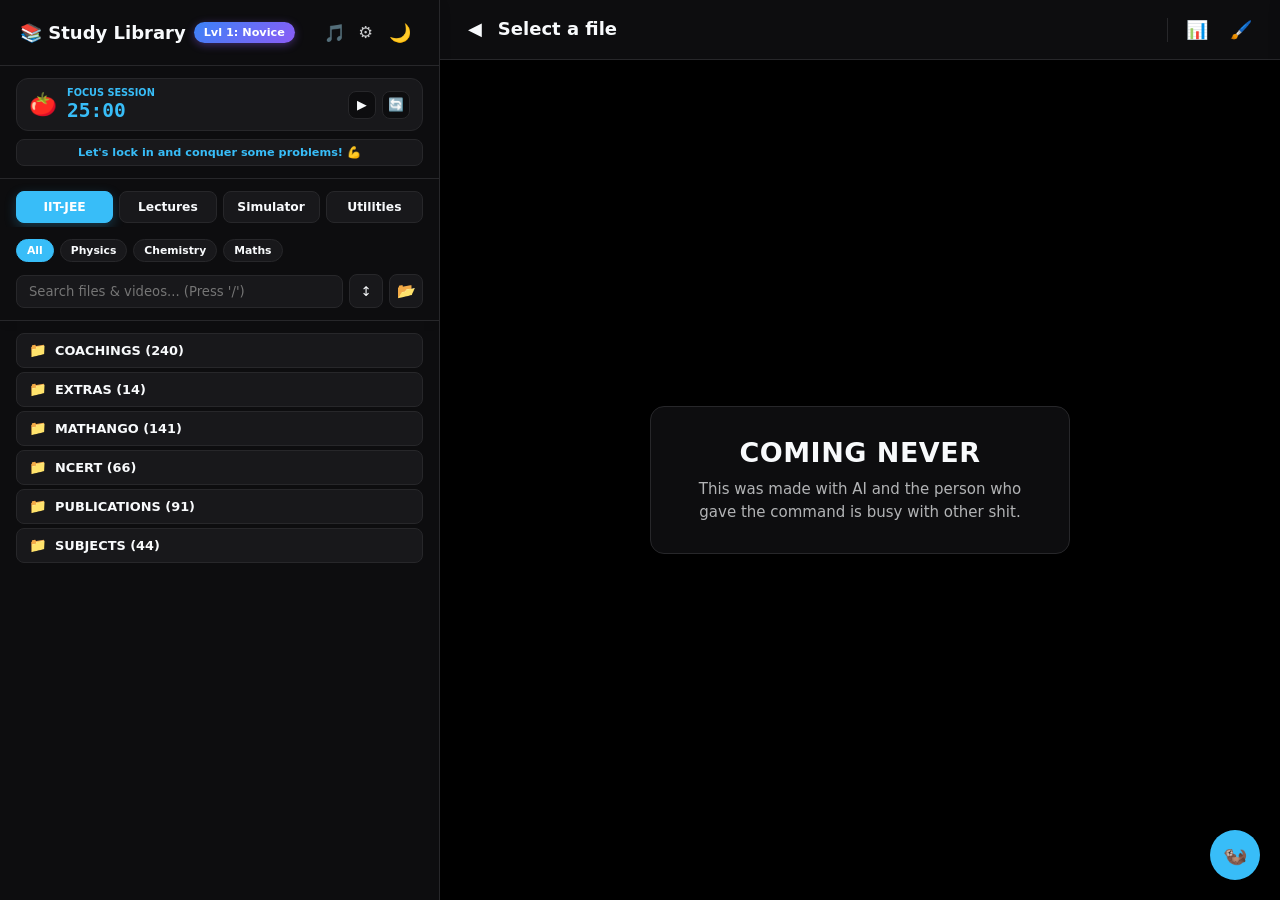
==== index.html @ 22e272e0 "Update index.html" ====
<!DOCTYPE html>
<html lang="en">
<head>
    <meta charset="UTF-8">
    <meta name="viewport" content="width=device-width, initial-scale=1.0">
    <title>My Study Library</title>
    <link rel="stylesheet" href="styles.css">
</head>
<body class="theme-amoled font-medium">

    <script src="data.js"></script>
    <script src="lectures.js"></script>
    <script src="mocktests.js"></script>

    <div class="sidebar-overlay" id="sidebar-overlay"></div>

    <!-- SIDEBAR -->
    <div class="sidebar" id="sidebar">
        <div class="sidebar-header">
            <div style="display:flex; align-items:center; gap:8px;">
                <h2>📚 Study Library</h2>
                <div id="user-level-badge" class="level-badge" title="Complete Focus Sessions to Level Up!">Lvl 1</div>
            </div>
            <div class="header-controls-group">
                <button class="icon-btn-header" id="music-open-btn" title="Open Ambient & Music Hub">🎵</button>
                <button class="pomo-gear-sidebar" id="pomo-open-settings" title="Open Settings & Tasks">⚙️</button>
                <button id="theme-toggle" class="icon-btn" title="Toggle Light/Dark Mode">🌙</button>
            </div>
        </div>

        <!-- POMODORO WIDGET -->
        <div class="pomodoro-container" id="pomo-container">
            <div class="pomodoro-card" id="pomo-card">
                <div class="pomo-left">
                    <span class="pomo-icon" id="pomo-logo-icon">🍅</span>
                    <div class="pomo-info">
                        <span class="pomo-status" id="pomo-status-text">Focus Session</span>
                        <span class="pomodoro-display" id="pomo-time">25:00</span>
                    </div>
                </div>
                <div class="pomo-controls">
                    <button class="pomo-btn" id="pomo-toggle" title="Start/Pause">▶️</button>
                    <button class="pomo-btn" id="pomo-reset" title="Reset">🔄</button>
                </div>
            </div>
            <div class="pomo-bubble" id="pomo-bubble">Let's lock in and conquer some problems! 💪</div>
            <div class="pomo-highlight-task" id="pomo-highlight-box">
                <span>🎯 Goal:</span> <strong id="pomo-highlight-text">None Set</strong>
            </div>
        </div>

        <!-- DYNAMIC SEGMENTED CONTROL -->
        <div class="mode-selector" id="dynamic-mode-selector"></div>

        <!-- LIBRARY VIEW (Search + List) -->
        <div id="library-sidebar-view" style="display:flex; flex-direction:column; flex-grow:1; overflow:hidden;">
            <div class="search-container">
                <div class="subject-filters" id="subject-filters">
                    <button class="subj-chip active" data-subj="All">All</button>
                    <button class="subj-chip" data-subj="Physics">Physics</button>
                    <button class="subj-chip" data-subj="Chemistry">Chemistry</button>
                    <button class="subj-chip" data-subj="Maths">Maths</button>
                </div>
                
                <div class="search-row">
                    <div class="search-wrapper">
                        <input type="text" id="search-bar" class="search-input" placeholder="Search files & videos... (Press '/')">
                    </div>
                    <button class="folder-toggle-btn" id="folder-toggle-btn" title="Expand/Collapse All Folders">↕️</button>
                    <label class="local-file-btn" title="Open any PDF/file from your device">
                        📂
                        <input type="file" id="local-file-input" style="display:none;" accept=".pdf,video/*,audio/*,.txt,image/*">
                    </label>
                </div>
            </div>
            <div class="book-list" id="book-list"></div>
        </div>

        <!-- UTILITIES SIDEBAR VIEW (Hidden by default) -->
        <div id="utilities-sidebar-view" style="display:none; padding: 20px; flex-direction:column; gap:12px;">
            <button class="utility-menu-btn" id="util-sidebar-analytics">📊 Open Analytics Dashboard</button>
            <button class="utility-menu-btn" id="util-sidebar-whiteboard">🖌️ Open Digital Scratchpad</button>
            <button class="utility-menu-btn" id="util-sidebar-settings">⚙️ System Preferences</button>
        </div>
    </div>

    <!-- MUSIC & AMBIENT HUB MODAL -->
    <div class="pomo-modal-overlay" id="music-modal-overlay">
        <div class="pomo-modal music-modal">
            <div class="pomo-modal-header">
                <span>🎵 Focus Music & Ambient Generator</span>
                <button class="icon-btn" id="music-close-modal">✖</button>
            </div>
            <div class="pomo-modal-body">
                <div class="pomo-setting-group">
                    <label>Audio Mode:</label>
                    <select id="music-preset-select">
                        <option value="ambient-rain">🌧️ Synthesized Ambient Rain</option>
                        <option value="ambient-brown">🌊 Synthesized Brown/Deep Noise</option>
                        <option value="ambient-white">📻 Synthesized Pure White Noise</option>
                        <option value="spotify-lofi">Spotify: Lofi Study Beats</option>
                        <option value="spotify-focus">Spotify: Deep Focus Instrumental</option>
                        <option value="spotify-classical">Spotify: Classical Essentials</option>
                        <option value="yt-lofi">YouTube: Lofi Girl Live Stream</option>
                        <option value="custom">Custom Spotify / YouTube URL</option>
                    </select>
                </div>

                <div class="ambient-controls-box" id="ambient-controls-box">
                    <button class="primary-btn" id="ambient-play-toggle" style="width: 100%; justify-content: center; margin-bottom: 8px;">▶ Start Ambient Sound</button>
                </div>

                <div class="pomo-setting-group" id="custom-music-group" style="display:none;">
                    <label>Paste Spotify Playlist/Track or YouTube URL:</label>
                    <div style="display:flex; gap:8px;">
                        <input type="text" id="custom-music-url" placeholder="https://open.spotify.com/playlist/...">
                        <button class="primary-btn" id="custom-music-apply-btn" style="padding: 6px 12px; font-size: 0.8em;">Apply</button>
                    </div>
                </div>

                <div class="music-iframe-wrapper" id="music-iframe-container" style="display:none;">
                    <iframe id="music-frame" src="" width="100%" height="152" frameBorder="0" allowfullscreen allow="autoplay; clipboard-write; encrypted-media; fullscreen; picture-in-picture" loading="lazy"></iframe>
                </div>
            </div>
        </div>
    </div>

    <!-- MASTER SETTINGS MODAL -->
    <div class="pomo-modal-overlay" id="pomo-modal-overlay">
        <div class="pomo-modal">
            <div class="pomo-modal-header">
                <span>⚙️ Control Panel</span>
                <button class="icon-btn" id="pomo-close-modal">✖</button>
            </div>
            
            <div class="pomo-modal-tabs">
                <button class="pomo-tab-btn active" data-tab="tab-focus">🎯 Focus</button>
                <button class="pomo-tab-btn" data-tab="tab-ui">🎨 Theme</button>
                <button class="pomo-tab-btn" data-tab="tab-modules">🧩 Modules</button>
                <button class="pomo-tab-btn" data-tab="tab-audio">🔔 Audio</button>
            </div>

            <div class="pomo-modal-body">
                <!-- TAB 1: FOCUS -->
                <div class="pomo-tab-content active" id="tab-focus">
                    <div class="pomo-setting-group">
                        <label>Focus Duration:</label>
                        <select id="pomo-setting-focus">
                            <option value="5">5 Minutes</option>
                            <option value="15">15 Minutes</option>
                            <option value="25" selected>25 Minutes (Standard)</option>
                            <option value="45">45 Minutes (Deep Work)</option>
                            <option value="60">60 Minutes (1 Hour)</option>
                        </select>
                    </div>
                    <div class="pomo-setting-group">
                        <label>Break Duration:</label>
                        <select id="pomo-setting-break">
                            <option value="5" selected>5 Minutes</option>
                            <option value="10">10 Minutes</option>
                            <option value="15">15 Minutes</option>
                        </select>
                    </div>
                    <div class="pomo-setting-group">
                        <label>Auto-Start Next Session:</label>
                        <select id="pomo-setting-autostart">
                            <option value="no" selected>Disabled (Manual Start)</option>
                            <option value="yes">Enabled (Continuous Flow)</option>
                        </select>
                    </div>
                    <div class="pomo-tasks-container">
                        <label style="font-weight: 700; font-size: 0.9em; margin-bottom: 4px;">📝 Session Goal / Tasks:</label>
                        <div class="pomo-task-input-row">
                            <input type="text" id="pomo-new-task" placeholder="Add a task...">
                            <button class="primary-btn" id="pomo-add-task-btn" style="padding: 6px 12px; font-size: 0.8em;">Add</button>
                        </div>
                        <div class="pomo-task-list" id="pomo-task-list"></div>
                    </div>
                </div>

                <!-- TAB 2: THEME -->
                <div class="pomo-tab-content" id="tab-ui">
                    <div class="pomo-setting-group">
                        <label>Dark / Light Mode Shade:</label>
                        <select id="pomo-setting-theme-shade">
                            <option value="theme-amoled">AMOLED Pitch Black (#000000)</option>
                            <option value="theme-charcoal">Charcoal Dark (#121212)</option>
                            <option value="theme-slate">Slate Navy (#0f172a)</option>
                            <option value="theme-light">Standard Light Mode</option>
                        </select>
                    </div>
                    <div class="pomo-setting-group">
                        <label>App Font Size:</label>
                        <select id="pomo-setting-fontsize">
                            <option value="font-small">Small</option>
                            <option value="font-medium" selected>Medium (Default)</option>
                            <option value="font-large">Large</option>
                        </select>
                    </div>
                    <div class="pomo-setting-group">
                        <label>Pomodoro Icon Style:</label>
                        <select id="pomo-setting-icon">
                            <option value="🍅" selected>🍅 Tomato</option>
                            <option value="🐉">🐉 Komodo Dragon</option>
                            <option value="⚡">⚡ Lightning</option>
                            <option value="🧠">🧠 Brain</option>
                        </select>
                    </div>
                    <div class="pomo-setting-group">
                        <label>Zen Mode (Distraction Shield):</label>
                        <select id="pomo-setting-zen">
                            <option value="no" selected>Disabled (Normal View)</option>
                            <option value="yes">Enabled (Hides Sidebar on File View)</option>
                        </select>
                    </div>
                    <div class="pomo-setting-group">
                        <label>Highlight Main Task on Main Page:</label>
                        <select id="pomo-setting-highlight">
                            <option value="yes" selected>Enabled (Show Banner)</option>
                            <option value="no">Disabled (Hidden)</option>
                        </select>
                    </div>
                    <div class="pomo-setting-group">
                        <label>Motivational Bubbles:</label>
                        <select id="pomo-setting-bubbles">
                            <option value="yes" selected>Show Bubbles</option>
                            <option value="no">Hide Bubbles</option>
                        </select>
                    </div>
                </div>

                <!-- TAB 3: MODULES -->
                <div class="pomo-tab-content" id="tab-modules">
                    <div class="pomo-setting-group">
                        <label>AI Study Copilot (Chatbot):</label>
                        <select id="pomo-setting-ai">
                            <option value="yes" selected>Enabled</option>
                            <option value="no">Disabled (Hide Copilot)</option>
                        </select>
                    </div>
                    <div class="pomo-setting-group">
                        <label>Enable Pomodoro Widget:</label>
                        <select id="pomo-setting-enable">
                            <option value="yes" selected>Enabled</option>
                            <option value="no">Disabled (Hidden)</option>
                        </select>
                    </div>
                    <div class="pomo-setting-group" style="margin-top: 8px;">
                        <label>Top Navigation Modules (Choose up to 4):</label>
                        <div class="module-checkbox-grid" id="module-checkbox-grid"></div>
                    </div>
                </div>

                <!-- TAB 4: AUDIO -->
                <div class="pomo-tab-content" id="tab-audio">
                    <div class="pomo-setting-group">
                        <label>Alert Tone:</label>
                        <select id="pomo-setting-sound">
                            <option value="beep">Digital Beep</option>
                            <option value="chime">Soft Chime</option>
                            <option value="none">Mute (No Sound)</option>
                        </select>
                    </div>
                    <div class="pomo-setting-group">
                        <label>Alert Volume:</label>
                        <input type="range" id="pomo-setting-volume" min="0" max="1" step="0.05" value="0.5">
                    </div>
                    <div class="pomo-setting-group">
                        <label>Vibration Alert:</label>
                        <select id="pomo-setting-vibrate">
                            <option value="yes">Enabled</option>
                            <option value="no" selected>Disabled</option>
                        </select>
                    </div>
                    <div class="pomo-setting-group">
                        <label>Quote Rotation Speed:</label>
                        <select id="pomo-setting-rate">
                            <option value="10">Every 10 Seconds</option>
                            <option value="30" selected>Every 30 Seconds</option>
                            <option value="60">Every 1 Minute</option>
                            <option value="300">Every 5 Minutes</option>
                        </select>
                    </div>
                </div>
            </div>

            <div class="pomo-modal-footer">
                <button class="primary-btn" id="pomo-save-settings">Save Settings</button>
            </div>
        </div>
    </div>

    <!-- ANALYTICS DASHBOARD MODAL -->
    <div class="pomo-modal-overlay" id="analytics-modal-overlay">
        <div class="pomo-modal" style="width: 520px;">
            <div class="pomo-modal-header">
                <span>📊 Study Analytics Dashboard</span>
                <button class="icon-btn" id="analytics-close-modal">✖</button>
            </div>
            <div class="pomo-modal-body">
                <div style="display:flex; justify-content:space-between; gap:10px; margin-bottom:10px;">
                    <div class="stat-card">
                        <div class="stat-value" id="stat-total-pomos">0</div>
                        <div class="stat-label">Total Focus Sessions</div>
                    </div>
                    <div class="stat-card">
                        <div class="stat-value" id="stat-streak" style="color: #ef4444;">0 🔥</div>
                        <div class="stat-label">Current Day Streak</div>
                    </div>
                    <div class="stat-card">
                        <div class="stat-value" id="stat-hours">0.0</div>
                        <div class="stat-label">Hours Studied</div>
                    </div>
                </div>
                <div class="pomo-setting-group">
                    <label>Last 30 Days Heatmap:</label>
                    <div class="heatmap-grid" id="heatmap-container"></div>
                </div>
            </div>
        </div>
    </div>

    <!-- WHITEBOARD OVERLAY -->
    <div id="whiteboard-overlay" class="whiteboard-overlay">
        <div class="whiteboard-header">
            <div style="display:flex; gap:10px; align-items:center;">
                <span style="font-weight:bold; margin-right:15px; font-size:1.1em;">🖌️ Scratchpad</span>
                <button class="color-btn active" style="background:#f8fafc;" data-color="#f8fafc"></button>
                <button class="color-btn" style="background:#ef4444;" data-color="#ef4444"></button>
                <button class="color-btn" style="background:#3b82f6;" data-color="#3b82f6"></button>
                <button class="color-btn" style="background:#22c55e;" data-color="#22c55e"></button>
                <button class="icon-btn" id="wb-eraser" title="Eraser">🧹</button>
                <input type="range" id="wb-size" min="1" max="15" value="3" style="width: 80px;">
            </div>
            <div style="display:flex; gap:6px;">
                <button class="icon-btn" id="wb-clear" title="Clear All">🗑️</button>
                <button class="icon-btn" id="wb-download" title="Save PNG">💾</button>
                <button class="icon-btn" id="wb-close" style="color:#ef4444;">✖</button>
            </div>
        </div>
        <canvas id="wb-canvas"></canvas>
    </div>

    <!-- MAIN WORKSPACE -->
    <div class="main-content">
        <div class="reader-header">
            <div class="reader-header-info">
                <div class="title-row">
                    <button id="mobile-menu-btn" class="icon-btn" title="Open Menu">☰</button>
                    <button id="desktop-sidebar-toggle" class="icon-btn" title="Toggle Sidebar (Ctrl+B)">◀</button>
                    <h2 id="current-book-title">Select a file</h2>
                </div>
                <div id="current-book-breadcrumb" class="breadcrumb"></div>
                <select id="playlist-dropdown" class="playlist-select" style="display:none;"></select>
            </div>
            
            <div class="header-actions">
                <button id="download-btn" class="icon-btn" style="display:none;"></button>
                <button id="start-exam-btn" class="primary-btn" style="display:none; background-color:#ef4444;">⏱️ Start Exam</button>
                
                <div style="width:1px; height:24px; background:var(--border-color); margin:0 4px;"></div>
                
                <button id="analytics-btn" class="icon-btn" title="Analytics Dashboard">📊</button>
                <button id="whiteboard-btn" class="icon-btn" title="Digital Scratchpad">🖌️</button>
                
                <button id="split-lock-btn" class="icon-btn" title="Toggle Split Lock" style="display:none;">🔓</button>
                <button id="split-screen-btn" class="icon-btn" title="Toggle Split-Screen View" style="display:none;">🔲</button>
                <button id="notes-toggle-btn" class="icon-btn" title="Quick Notes" style="display:none;">📝</button>
                <button id="fullscreen-btn" class="icon-btn primary-btn" style="display:none;">⛶ <span>Fullscreen</span></button>
            </div>
        </div>
        
        <div class="reader-container" id="reader-container-main">
            <div class="placeholder-container" id="placeholder-box">
                <h2 style="color: var(--text-color); font-size: 1.8em; margin-bottom: 10px; letter-spacing: 0.5px;">COMING NEVER</h2>
                <p class="placeholder-text" style="color: var(--text-color); opacity: 0.7; font-size: 1em; line-height: 1.5;">This was made with AI and the person who gave the command is busy with other shit.</p>
            </div>
            
            <!-- Viewer 1 (Main PDF/Video) -->
            <div id="viewer-wrapper">
                <iframe id="book-frame" src="" style="width:100%; height:100%; border:none;" allowfullscreen allow="fullscreen; autoplay; encrypted-media"></iframe>
                <div class="floating-nav" id="floating-nav">
                    <button id="prev-btn">◀ Prev</button> <span>|</span> <button id="next-btn">Next ▶</button>
                </div>
            </div>

            <!-- QoL 3: Draggable Split Resizer -->
            <div id="split-resizer" class="resizer" style="display:none;"></div>
            
            <!-- Viewer 2 (Standard Split Screen) -->
            <div id="viewer-wrapper-split" style="display:none;">
                <iframe id="book-frame-split" src="" style="width:100%; height:100%; border:none;" allowfullscreen allow="fullscreen; autoplay; encrypted-media"></iframe>
            </div>

            <!-- Viewer 3 (Native OMR Simulator Panel) -->
            <div id="omr-panel" class="omr-panel" style="display:none;">
                <div class="omr-header">
                    <h3>Exam OMR Sheet</h3>
                    <div style="display:flex; align-items:center; gap:10px;">
                        <button id="omr-grid-toggle" class="icon-btn" style="font-size:0.85em; border: 1px solid var(--border-color);">🔢 Grid</button>
                        <div id="omr-timer" class="omr-timer">03:00:00</div>
                    </div>
                </div>
                <!-- QoL 5: Exam Jump Grid -->
                <div id="omr-jump-grid" class="omr-jump-grid" style="display:none;"></div>

                <div id="omr-questions-container" class="omr-questions-container">
                    <!-- JS Injected 75 Questions -->
                </div>
                <div class="omr-footer">
                    <button id="omr-submit-btn" class="primary-btn" style="width:100%; justify-content:center;">Submit Exam & Score</button>
                </div>
            </div>
        </div>

        <!-- QUICK NOTES DRAWER -->
        <div id="notes-panel" class="notes-panel">
            <div class="notes-header">
                <span id="notes-title-label">📝 Quick Notes</span>
                <div style="display: flex; gap: 4px;">
                    <button class="icon-btn" id="notes-copy-btn" title="Copy to Clipboard">📋</button>
                    <button class="icon-btn" id="notes-dl-btn" title="Download Notes">💾</button>
                    <button class="icon-btn" id="close-notes-btn">✖</button>
                </div>
            </div>
            <textarea id="notes-area" class="notes-area" placeholder="Type your notes here... They auto-save!"></textarea>
        </div>
        
        <!-- AI COPILOT CHAT -->
        <button class="chat-fab" id="chat-fab-btn" title="AI Navigator & Copilot (Ctrl+Space)">🤖</button>
        <div class="chat-window" id="chat-window">
            <div class="chat-header">
                <span>🧭 AI Study Copilot</span>
                <button class="icon-btn" id="chat-close-btn">✖</button>
            </div>
            <div class="chat-body" id="chat-body">
                <div class="chat-msg bot-msg">
                    👋 <strong>Hi! I'm your AI Study Copilot.</strong><br><br>
                    • <strong>Search:</strong> <em>"Find math mock tests"</em><br>
                    • <strong>Define:</strong> <em>"What is kinetic energy?"</em><br>
                    • <strong>Solve:</strong> <em>"Calculate 45 * 12"</em>
                </div>
            </div>
            <div class="chat-footer">
                <input type="text" id="chat-input" placeholder="Ask to define, calculate, or find...">
                <button id="chat-send-btn">Ask</button>
            </div>
        </div>
    </div>

    <script src="ai.js"></script>
    <script src="script.js"></script>
</body>
</html>
---- styles.css ----
:root { 
    --primary-bg: #f4f6f8; 
    --sidebar-bg: #ffffff; 
    --sidebar-text: #2d3748; 
    --highlight: #ebf8ff; 
    --highlight-text: #3182ce; 
    --text-color: #1a202c; 
    --header-bg: #ffffff; 
    --reader-bg: #edf2f7; 
    --border-color: #e2e8f0;
    --card-shadow: 0 10px 25px -5px rgba(0, 0, 0, 0.05), 0 8px 10px -6px rgba(0, 0, 0, 0.05);
    --folder-bg: #f7fafc; 
    --success: #48bb78;
    --warning: #f59e0b; 
    --danger: #ef4444;
}

body.theme-amoled {
    --primary-bg: #000000; 
    --sidebar-bg: #0d0d0f; 
    --sidebar-text: #f8fafc; 
    --highlight: #1e3a8a; 
    --highlight-text: #38bdf8; 
    --text-color: #f8fafc; 
    --header-bg: #0d0d0f; 
    --reader-bg: #000000; 
    --border-color: #27272a;
    --card-shadow: 0 10px 25px -5px rgba(0, 0, 0, 0.9); 
    --folder-bg: #18181b;
    --success: #22c55e;
}

body.theme-charcoal {
    --primary-bg: #121212; 
    --sidebar-bg: #1e1e24; 
    --sidebar-text: #f4f4f5; 
    --highlight: #3f3f46; 
    --highlight-text: #38bdf8; 
    --text-color: #f4f4f5; 
    --header-bg: #1e1e24; 
    --reader-bg: #121212; 
    --border-color: #3f3f46;
    --card-shadow: 0 10px 25px -5px rgba(0, 0, 0, 0.6); 
    --folder-bg: #27272a;
    --success: #10b981;
}

body.theme-slate {
    --primary-bg: #0f172a; 
    --sidebar-bg: #1e293b; 
    --sidebar-text: #f1f5f9; 
    --highlight: #3b82f6; 
    --highlight-text: #60a5fa; 
    --text-color: #f1f5f9; 
    --header-bg: #1e293b; 
    --reader-bg: #0f172a; 
    --border-color: #475569;
    --card-shadow: 0 10px 25px -5px rgba(0, 0, 0, 0.4); 
    --folder-bg: #334155;
    --success: #34d399;
}

body.theme-light {
    --primary-bg: #f4f6f8; 
    --sidebar-bg: #ffffff; 
    --sidebar-text: #2d3748; 
    --highlight: #ebf8ff; 
    --highlight-text: #3182ce; 
    --text-color: #1a202c; 
    --header-bg: #ffffff; 
    --reader-bg: #edf2f7; 
    --border-color: #cbd5e1;
    --card-shadow: 0 10px 25px -5px rgba(0, 0, 0, 0.05);
    --folder-bg: #edf2f7; 
    --success: #48bb78;
}

body.font-small { font-size: 13px; }
body.font-medium { font-size: 15px; }
body.font-large { font-size: 17px; }

* { box-sizing: border-box; margin: 0; padding: 0; font-family: 'Segoe UI', system-ui, -apple-system, sans-serif; }
body { display: flex; height: 100vh; background-color: var(--primary-bg); color: var(--text-color); transition: background-color 0.3s, color 0.3s; overflow: hidden; width: 100vw; }

::-webkit-scrollbar { width: 6px; height: 6px; }
::-webkit-scrollbar-track { background: transparent; }
::-webkit-scrollbar-thumb { background: var(--border-color); border-radius: 3px; }

@keyframes fadeIn { from { opacity: 0; transform: translateY(4px); } to { opacity: 1; transform: translateY(0); } }
@keyframes pulseGlow { 0% { box-shadow: 0 0 0 0 rgba(56, 189, 248, 0.4); } 70% { box-shadow: 0 0 0 8px rgba(56, 189, 248, 0); } 100% { box-shadow: 0 0 0 0 rgba(56, 189, 248, 0); } }

/* =========================================
   SIDEBAR & HEADER
   ========================================= */
.sidebar { width: 440px; min-width: 320px; max-width: 440px; background-color: var(--sidebar-bg); border-right: 1px solid var(--border-color); display: flex; flex-direction: column; z-index: 100; box-shadow: 4px 0 15px rgba(0,0,0,0.02); transition: margin-left 0.3s cubic-bezier(0.4, 0, 0.2, 1); flex-shrink: 0; height: 100vh; }
.sidebar.collapsed { margin-left: -440px; }

.sidebar-header { padding: 16px 20px; border-bottom: 1px solid var(--border-color); display: flex; justify-content: space-between; align-items: center; background-color: var(--sidebar-bg); }
.sidebar-header h2 { font-size: 1.2em; font-weight: 700; }
.header-controls-group { display: flex; align-items: center; gap: 6px; }
.icon-btn-header { background: none; border: none; font-size: 1.15em; cursor: pointer; padding: 4px; border-radius: 6px; transition: transform 0.2s; color: var(--text-color); }
.icon-btn-header:hover { transform: scale(1.15); }

/* GAMIFICATION BADGE */
.level-badge { background: linear-gradient(135deg, #3b82f6, #8b5cf6); color: white; padding: 4px 10px; border-radius: 20px; font-size: 0.75em; font-weight: bold; box-shadow: 0 2px 8px rgba(139, 92, 246, 0.4); margin-right: 4px; }

/* UTILITIES MENU */
.utility-menu-btn { background: var(--folder-bg); border: 1px solid var(--border-color); color: var(--text-color); padding: 16px; border-radius: 12px; font-size: 1em; font-weight: 600; text-align: left; cursor: pointer; transition: all 0.2s; display: flex; align-items: center; gap: 10px; }
.utility-menu-btn:hover, .utility-menu-btn.active { background: var(--highlight); color: var(--highlight-text); border-color: var(--highlight-text); transform: translateY(-2px); }

/* BUTTONS */
.icon-btn { background: none; border: none; color: inherit; font-size: 1.2em; cursor: pointer; padding: 6px 8px; border-radius: 6px; display: flex; align-items: center; justify-content: center; transition: background 0.2s; }
.icon-btn:hover { background-color: var(--border-color); }
.primary-btn { background-color: var(--highlight-text); color: white; font-weight: bold; font-size: 0.85em; padding: 7px 14px; display: flex; gap: 6px; border-radius: 6px; border: none; cursor: pointer; }

/* ZEN MODE */
body.zen-mode .sidebar { margin-left: -440px; }
body.zen-mode .reader-header { display: none; }
body.zen-mode .chat-fab { display: none; }

/* =========================================
   POMODORO & MODALS
   ========================================= */
.pomodoro-container { padding: 12px 16px; background-color: var(--sidebar-bg); border-bottom: 1px solid var(--border-color); display: flex; flex-direction: column; gap: 8px; }
.pomodoro-card { display: flex; align-items: center; justify-content: space-between; background: var(--folder-bg); border: 1px solid var(--border-color); padding: 8px 12px; border-radius: 12px; transition: all 0.3s ease; gap: 8px; }
.pomodoro-card.running { border-color: var(--highlight-text); animation: pulseGlow 2s infinite; }

.pomo-left { display: flex; align-items: center; gap: 10px; }
.pomo-icon { font-size: 1.5em; line-height: 1; }
.pomo-info { display: flex; flex-direction: column; gap: 1px; }
.pomo-status { font-size: 0.65em; font-weight: 700; text-transform: uppercase; color: var(--highlight-text); }
.pomodoro-display { font-family: monospace; font-size: 1.3em; font-weight: 800; color: var(--highlight-text); }

.pomo-controls { display: flex; gap: 6px; align-items: center; }
.pomo-btn { background: var(--sidebar-bg); border: 1px solid var(--border-color); cursor: pointer; font-size: 0.85em; width: 28px; height: 28px; display: flex; align-items: center; justify-content: center; border-radius: 8px; transition: all 0.2s; color: var(--text-color); }
.pomo-btn:hover { background: var(--highlight); border-color: var(--highlight-text); transform: scale(1.05); }

.pomo-gear-sidebar { background: none; border: none; cursor: pointer; font-size: 1.1em; opacity: 0.8; transition: opacity 0.2s, transform 0.2s; padding: 2px; color: var(--text-color); }
.pomo-gear-sidebar:hover { opacity: 1; transform: rotate(45deg); }

.pomo-bubble { background: var(--folder-bg); border: 1px solid var(--border-color); padding: 6px 10px; border-radius: 8px; font-size: 0.75em; font-weight: 600; color: var(--highlight-text); text-align: center; }
.pomo-highlight-task { display: none; background: var(--folder-bg); border: 1px solid var(--border-color); padding: 6px 10px; border-radius: 8px; font-size: 0.78em; font-weight: 600; color: var(--text-color); align-items: center; gap: 8px; }
.pomo-highlight-task span { white-space: nowrap; overflow: hidden; text-overflow: ellipsis; }

/* MODALS & GLASSMORPHISM */
.pomo-modal-overlay { display: none; position: fixed; top: 0; left: 0; right: 0; bottom: 0; background: rgba(0,0,0,0.7); z-index: 3000; backdrop-filter: blur(4px); justify-content: center; align-items: center; }
.pomo-modal-overlay.open { display: flex; }

.pomo-modal { background: rgba(var(--sidebar-bg-rgb, 255,255,255), 0.95); backdrop-filter: blur(16px); border: 1px solid var(--border-color); width: 440px; max-width: 90%; border-radius: 16px; box-shadow: 0 20px 40px rgba(0,0,0,0.5); display: flex; flex-direction: column; overflow: hidden; animation: fadeIn 0.3s ease-out; }
body.theme-amoled .pomo-modal { background: rgba(13, 13, 15, 0.90); }
body.theme-charcoal .pomo-modal { background: rgba(30, 30, 36, 0.90); }
body.theme-slate .pomo-modal { background: rgba(30, 41, 59, 0.90); }

.music-modal { width: 480px; }
.pomo-modal-header { padding: 14px 18px; border-bottom: 1px solid var(--border-color); display: flex; justify-content: space-between; align-items: center; font-weight: 700; font-size: 1.05em; background: transparent; }

.pomo-modal-tabs { display: flex; background: var(--folder-bg); border-bottom: 1px solid var(--border-color); overflow-x: auto; white-space: nowrap; }
.pomo-modal-tabs::-webkit-scrollbar { display: none; }
.pomo-tab-btn { flex: 1; padding: 10px; background: none; border: none; font-weight: 700; font-size: 0.85em; color: var(--sidebar-text); cursor: pointer; text-align: center; border-bottom: 2px solid transparent; min-width: 80px; }
.pomo-tab-btn.active { border-bottom-color: var(--highlight-text); color: var(--highlight-text); background: transparent; }

.pomo-modal-body { padding: 16px; display: flex; flex-direction: column; gap: 14px; max-height: 60vh; overflow-y: auto; background: transparent; }
.pomo-tab-content { display: none; flex-direction: column; gap: 14px; }
.pomo-tab-content.active { display: flex; }

.pomo-setting-group { display: flex; flex-direction: column; gap: 6px; font-size: 0.88em; font-weight: 600; }
.pomo-setting-group select, .pomo-setting-group input[type="text"], .pomo-setting-group input[type="range"] { padding: 8px 10px; border-radius: 8px; border: 1px solid var(--border-color); background: var(--folder-bg); color: var(--text-color); outline: none; }
.pomo-tasks-container { display: flex; flex-direction: column; gap: 8px; border-top: 1px solid var(--border-color); padding-top: 10px; }
.pomo-task-input-row { display: flex; gap: 8px; }
.pomo-task-input-row input { flex-grow: 1; }
.pomo-task-list { display: flex; flex-direction: column; gap: 6px; max-height: 120px; overflow-y: auto; }
.pomo-task-item { display: flex; align-items: center; justify-content: space-between; background: var(--folder-bg); padding: 6px 10px; border-radius: 6px; font-size: 0.85em; border: 1px solid var(--border-color); }
.pomo-task-item.completed span { text-decoration: line-through; opacity: 0.6; }
.pomo-modal-footer { padding: 12px 18px; border-top: 1px solid var(--border-color); display: flex; justify-content: flex-end; background: transparent; }

.module-checkbox-grid { display: grid; grid-template-columns: 1fr 1fr; gap: 8px; background: var(--folder-bg); padding: 10px; border-radius: 8px; border: 1px solid var(--border-color); }
.module-checkbox-grid label { display: flex; align-items: center; gap: 8px; font-size: 0.88em; font-weight: 600; cursor: pointer; color: var(--sidebar-text); }
.module-checkbox-grid input { accent-color: var(--highlight-text); cursor: pointer; width: 16px; height: 16px; }

.music-iframe-wrapper { border-radius: 12px; overflow: hidden; border: 1px solid var(--border-color); margin-top: 4px; background: #000; }
.sidebar-overlay { display: none; position: fixed; top: 0; left: 0; right: 0; bottom: 0; background: rgba(0,0,0,0.6); z-index: 90; backdrop-filter: blur(2px); }
.sidebar-overlay.open { display: block; }

/* =========================================
   SEARCH & FILTERS
   ========================================= */
.mode-selector { display: flex; flex-wrap: wrap; gap: 6px; padding: 12px 16px 4px; background-color: var(--sidebar-bg); }
.mode-btn { flex: 1; min-width: 80px; padding: 8px 4px; border: 1px solid var(--border-color); border-radius: 8px; background: var(--folder-bg); color: var(--sidebar-text); font-weight: 700; font-size: 0.82em; cursor: pointer; text-align: center; }
.mode-btn:hover { border-color: var(--highlight-text); color: var(--highlight-text); }
.mode-btn.active { background-color: var(--highlight-text); color: white; border-color: var(--highlight-text); box-shadow: 0 4px 12px rgba(56, 189, 248, 0.25); }

/* STICKY SEARCH CONTAINER */
.search-container { position: sticky; top: 0; z-index: 10; padding: 12px 16px; border-bottom: 1px solid var(--border-color); background-color: var(--sidebar-bg); display: flex; flex-direction: column; gap: 10px; box-shadow: 0 4px 10px rgba(0,0,0,0.03); }
.subject-filters { display: flex; gap: 6px; overflow-x: auto; padding-bottom: 2px; }
.subject-filters::-webkit-scrollbar { display: none; }
.subj-chip { padding: 4px 10px; border-radius: 16px; border: 1px solid var(--border-color); background: var(--folder-bg); color: var(--sidebar-text); font-size: 0.72em; font-weight: 600; cursor: pointer; white-space: nowrap; }
.subj-chip.active { background: var(--highlight-text); color: white; border-color: var(--highlight-text); }

.search-row { display: flex; gap: 6px; align-items: center; width: 100%; }
.search-wrapper { position: relative; display: flex; align-items: center; flex-grow: 1; }
.search-input { width: 100%; padding: 8px 12px; border-radius: 8px; border: 1px solid var(--border-color); background-color: var(--folder-bg); color: var(--text-color); outline: none; font-size: 0.88em; }
.search-input:focus { border-color: var(--highlight-text); }

.folder-toggle-btn, .local-file-btn { background: var(--folder-bg); border: 1px solid var(--border-color); color: var(--text-color); border-radius: 8px; width: 34px; height: 34px; display: flex; align-items: center; justify-content: center; cursor: pointer; flex-shrink: 0; }
.folder-toggle-btn:hover, .local-file-btn:hover { color: var(--highlight-text); border-color: var(--highlight-text); }

/* BOOK/FILE LIST */
.book-list { flex-grow: 1; overflow-y: auto; padding: 12px 16px; list-style: none; background-color: var(--sidebar-bg); }
details { margin-bottom: 4px; }
summary { padding: 8px 12px; cursor: pointer; font-weight: 600; border-radius: 8px; display: flex; align-items: center; background-color: var(--folder-bg); user-select: none; font-size: 0.86em; color: var(--sidebar-text); border: 1px solid var(--border-color); }
summary:hover { background-color: var(--highlight); color: var(--highlight-text); border-color: var(--highlight-text); }
summary::marker { display: none; content: ""; } 
summary::-webkit-details-marker { display: none; }
summary::before { content: "📁"; margin-right: 8px; font-size: 1.1em; }
details[open] > summary::before { content: "📂"; }
.folder-contents { padding-left: 10px; margin-top: 4px; border-left: 2px dashed var(--border-color); margin-left: 10px; }

.book-item { padding: 7px 10px; margin: 3px 0; border-radius: 6px; cursor: pointer; display: flex; align-items: center; justify-content: space-between; font-size: 0.83em; color: var(--sidebar-text); border: 1px solid var(--border-color); background: var(--folder-bg); gap: 6px; }
.book-item:hover { background-color: var(--highlight); color: var(--highlight-text); border-color: var(--highlight-text); }
.book-item.active { background-color: var(--highlight-text); color: white; font-weight: 600; }

.book-item-content { display: flex; align-items: center; overflow: hidden; text-overflow: ellipsis; white-space: nowrap; flex-grow: 1; }
.book-item-content::before { content: "📄"; margin-right: 6px; opacity: 0.8; flex-shrink: 0; }
.book-item-content.is-video::before { content: "▶️"; }

.book-actions { display: flex; align-items: center; gap: 4px; flex-shrink: 0; }
.star-btn { background: none; border: none; font-size: 1em; cursor: pointer; opacity: 0.4; }
.star-btn.starred { opacity: 1; filter: drop-shadow(0 0 2px rgba(250, 204, 21, 0.8)); }
.check-done { width: 15px; height: 15px; cursor: pointer; accent-color: var(--success); }

/* =========================================
   MAIN WORKSPACE & SPLIT SCREEN
   ========================================= */
.main-content { flex-grow: 1; display: flex; flex-direction: column; background-color: var(--reader-bg); width: 100%; position: relative; overflow: hidden; height: 100vh; }
.reader-header { padding: 12px 20px; background-color: var(--header-bg); border-bottom: 1px solid var(--border-color); display: flex; justify-content: space-between; align-items: center; gap: 10px; }
.reader-header-info { display: flex; flex-direction: column; gap: 2px; overflow: hidden; flex-grow: 1; }

.title-row { display: flex; align-items: center; gap: 8px; }
.title-row h2 { font-size: 1.2em; font-weight: 700; white-space: nowrap; overflow: hidden; text-overflow: ellipsis; }
.breadcrumb { color: var(--text-color); opacity: 0.7; font-size: 0.8em; font-family: monospace; white-space: nowrap; overflow: hidden; text-overflow: ellipsis; }
        
.playlist-select { margin-top: 4px; padding: 4px 8px; border-radius: 6px; border: 1px solid var(--border-color); background: var(--folder-bg); color: var(--text-color); font-weight: 600; font-size: 0.8em; width: 100%; max-width: 350px; outline: none; }

.header-actions { display: flex; gap: 6px; align-items: center; flex-shrink: 0; }
#mobile-menu-btn { display: none; }

.reader-container { flex-grow: 1; display: flex; flex-direction: column; justify-content: center; align-items: center; padding: 10px; height: calc(100vh - 70px); position: relative; gap: 8px; }
.reader-container.split-active { flex-direction: row; }
.reader-container.split-active #viewer-wrapper, 
.reader-container.split-active #viewer-wrapper-split, 
.reader-container.split-active #omr-panel { height: 100%; width: 50%; }

.placeholder-container { background-color: var(--sidebar-bg); padding: 30px; border-radius: 14px; box-shadow: var(--card-shadow); border: 1px solid var(--border-color); max-width: 420px; text-align: center; }

#viewer-wrapper, #viewer-wrapper-split { width: 100%; height: 100%; border-radius: 10px; overflow: hidden; display: none; background-color: #000; border: 1px solid var(--border-color); position: relative; }

.floating-nav { display: none; position: absolute; bottom: 20px; left: 50%; transform: translateX(-50%); background: rgba(0, 0, 0, 0.85); backdrop-filter: blur(12px); border: 1px solid rgba(255,255,255,0.1); padding: 6px 14px; border-radius: 20px; gap: 14px; color: white; z-index: 10; align-items: center; }
.floating-nav button { background: none; border: none; color: white; font-size: 1em; cursor: pointer; font-weight: 600; }
.floating-nav button:hover { color: #38bdf8; }

/* DRAGGABLE DIVIDER */
.resizer { width: 8px; cursor: col-resize; background: var(--border-color); border-radius: 4px; transition: background 0.2s; z-index: 10; }
.resizer:hover, .resizer.dragging { background: var(--highlight-text); }
.resizer.locked { cursor: default; background: transparent; }

/* =========================================
   EXAM OMR & JUMP GRID
   ========================================= */
.omr-panel { display: none; flex-direction: column; background: var(--sidebar-bg); border: 1px solid var(--border-color); border-radius: 10px; height: 100%; width: 100%; overflow: hidden; }
.omr-header { padding: 15px; border-bottom: 1px solid var(--border-color); display: flex; justify-content: space-between; align-items: center; background: var(--folder-bg); }
.omr-timer { font-family: monospace; font-size: 1.4em; font-weight: bold; color: var(--danger); }

.omr-jump-grid { display: grid; grid-template-columns: repeat(10, 1fr); gap: 4px; padding: 15px; border-bottom: 1px solid var(--border-color); background: var(--reader-bg); max-height: 150px; overflow-y: auto; }
.grid-box { aspect-ratio: 1; border-radius: 4px; font-size: 0.7em; font-weight: bold; display: flex; align-items: center; justify-content: center; background: var(--folder-bg); border: 1px solid var(--border-color); cursor: pointer; color: var(--text-color); }
.grid-box.ans { background: var(--success); color: white; border-color: var(--success); }
.grid-box.rev { background: #a855f7; color: white; border-color: #a855f7; }

.omr-questions-container { flex-grow: 1; overflow-y: auto; padding: 20px; display: grid; grid-template-columns: 1fr 1fr; gap: 15px; }
.omr-row { display: flex; align-items: center; gap: 10px; font-size: 0.9em; }
.omr-num { width: 25px; font-weight: bold; text-align: right; }
.omr-options { display: flex; gap: 8px; }
.omr-circle { width: 26px; height: 26px; border-radius: 50%; border: 1px solid var(--border-color); display: flex; justify-content: center; align-items: center; cursor: pointer; transition: all 0.1s; font-weight: bold; color: var(--text-color); }
.omr-circle.selected { background: var(--highlight-text); color: white; border-color: var(--highlight-text); }

.btn-review { font-size: 0.75em; padding: 2px 6px; border-radius: 4px; background: var(--folder-bg); border: 1px solid var(--border-color); cursor: pointer; color: var(--text-color); }
.btn-review.active { background: #a855f7; color: white; border-color: #a855f7; }
.omr-footer { padding: 15px; border-top: 1px solid var(--border-color); background: var(--folder-bg); }

/* =========================================
   UTILITIES FULL WORKSPACE
   ========================================= */
.util-workspace-inner { display: flex; flex-direction: column; align-items: center; padding: 40px; width: 100%; height: 100%; overflow-y: auto; }
.util-dashboard-grid { display: grid; grid-template-columns: 1fr 1fr 1fr; gap: 20px; width: 100%; max-width: 900px; margin-bottom: 30px; }
.stat-card { background: var(--sidebar-bg); border: 1px solid var(--border-color); border-radius: 12px; padding: 25px; text-align: center; box-shadow: var(--card-shadow); flex: 1; }
.stat-value { font-size: 2.5em; font-weight: 800; margin-bottom: 8px; color: var(--highlight-text); }
.stat-label { font-size: 0.8em; opacity: 0.8; font-weight: 600; text-transform: uppercase; }

.heatmap-container { background: var(--sidebar-bg); padding: 25px; border-radius: 12px; border: 1px solid var(--border-color); width: 100%; max-width: 900px; }
.heatmap-grid { display: grid; grid-template-columns: repeat(14, 1fr); gap: 6px; margin-top: 15px; }
.heatmap-box { width: 100%; aspect-ratio: 1; border-radius: 6px; background: var(--border-color); }
.heatmap-box.lvl-1 { background: #86efac; } 
.heatmap-box.lvl-2 { background: #22c55e; }
.heatmap-box.lvl-3 { background: #16a34a; } 
.heatmap-box.lvl-4 { background: #15803d; }

/* =========================================
   WHITEBOARD OVERLAY
   ========================================= */
.whiteboard-overlay { display: none; position: fixed; top: 0; left: 0; right: 0; bottom: 0; background: rgba(0,0,0,0.85); backdrop-filter: blur(10px); z-index: 2500; flex-direction: column; }
.whiteboard-overlay.open { display: flex; animation: fadeIn 0.2s ease-out; }
.whiteboard-header { padding: 10px 20px; background: var(--header-bg); border-bottom: 1px solid var(--border-color); display: flex; justify-content: space-between; align-items: center; }
.color-btn { width: 24px; height: 24px; border-radius: 50%; border: 2px solid var(--border-color); cursor: pointer; transition: transform 0.1s; }
.color-btn.active { transform: scale(1.2); border-color: var(--highlight-text); }
#wb-canvas { flex-grow: 1; cursor: crosshair; }

/* =========================================
   NOTES DRAWER
   ========================================= */
.notes-panel { position: absolute; top: 0; right: -380px; width: 360px; height: 100%; background: rgba(var(--sidebar-bg-rgb, 255,255,255), 0.95); backdrop-filter: blur(12px); border-left: 1px solid var(--border-color); box-shadow: -4px 0 25px rgba(0,0,0,0.3); transition: right 0.3s cubic-bezier(0.4, 0, 0.2, 1); display: flex; flex-direction: column; z-index: 150; }
body.theme-amoled .notes-panel { background: rgba(13, 13, 15, 0.95); }
body.theme-charcoal .notes-panel { background: rgba(30, 30, 36, 0.95); }
body.theme-slate .notes-panel { background: rgba(30, 41, 59, 0.95); }

.notes-panel.open { right: 0; }
.notes-header { padding: 12px 16px; border-bottom: 1px solid var(--border-color); display: flex; justify-content: space-between; align-items: center; font-weight: bold; background: transparent; }
.notes-area { flex-grow: 1; border: none; padding: 14px; width: 100%; resize: none; background: transparent; color: var(--text-color); outline: none; font-size: 0.9em; line-height: 1.6; }

/* =========================================
   AI CHAT
   ========================================= */
.chat-fab { position: fixed; bottom: 20px; right: 20px; background: var(--highlight-text); color: white; border: none; border-radius: 50%; width: 50px; height: 50px; font-size: 1.3em; cursor: pointer; box-shadow: 0 4px 15px rgba(0,0,0,0.3); z-index: 999; display: flex; justify-content: center; align-items: center; transition: transform 0.2s; }
.chat-fab:hover { transform: scale(1.08); }

.chat-window { position: fixed; bottom: 80px; right: 20px; width: 340px; height: 440px; background: rgba(var(--sidebar-bg-rgb, 255,255,255), 0.90); backdrop-filter: blur(16px); border: 1px solid var(--border-color); border-radius: 14px; box-shadow: 0 10px 40px rgba(0,0,0,0.3); display: flex; flex-direction: column; z-index: 998; opacity: 0; pointer-events: none; transform: translateY(10px); transition: all 0.25s ease; overflow: hidden; }
body.theme-amoled .chat-window { background: rgba(13, 13, 15, 0.90); }
body.theme-charcoal .chat-window { background: rgba(30, 30, 36, 0.90); }
body.theme-slate .chat-window { background: rgba(30, 41, 59, 0.90); }

.chat-window.open { opacity: 1; pointer-events: auto; transform: translateY(0); }

.chat-header { background: var(--folder-bg); padding: 12px 14px; border-bottom: 1px solid var(--border-color); font-weight: 700; display: flex; justify-content: space-between; align-items: center; }
.chat-body { flex-grow: 1; padding: 14px; overflow-y: auto; display: flex; flex-direction: column; gap: 10px; background: transparent; }
.chat-msg { max-width: 88%; padding: 8px 12px; border-radius: 10px; font-size: 0.85em; line-height: 1.4; word-wrap: break-word; }
.bot-msg { background: var(--folder-bg); border: 1px solid var(--border-color); color: var(--text-color); align-self: flex-start; }
.user-msg { background: var(--highlight-text); color: white; align-self: flex-end; }

.chat-footer { padding: 10px; background: transparent; border-top: 1px solid var(--border-color); display: flex; gap: 6px; }
.chat-footer input { flex-grow: 1; padding: 8px 12px; border-radius: 16px; border: 1px solid var(--border-color); background: var(--folder-bg); color: var(--text-color); outline: none; font-size: 0.82em; }
.chat-footer button { background: var(--highlight-text); color: white; border: none; padding: 0 14px; border-radius: 16px; font-weight: bold; cursor: pointer; }

/* =========================================
   MEDIA QUERIES
   ========================================= */
@media (max-width: 800px) {
    .sidebar { position: fixed; left: -440px; height: 100%; width: 85%; }
    .sidebar.open { left: 0; }
    #mobile-menu-btn { display: flex; }
    .notes-panel { width: 100%; right: -100%; }
    .chat-window { width: calc(100vw - 30px); right: 15px; bottom: 75px; }
}
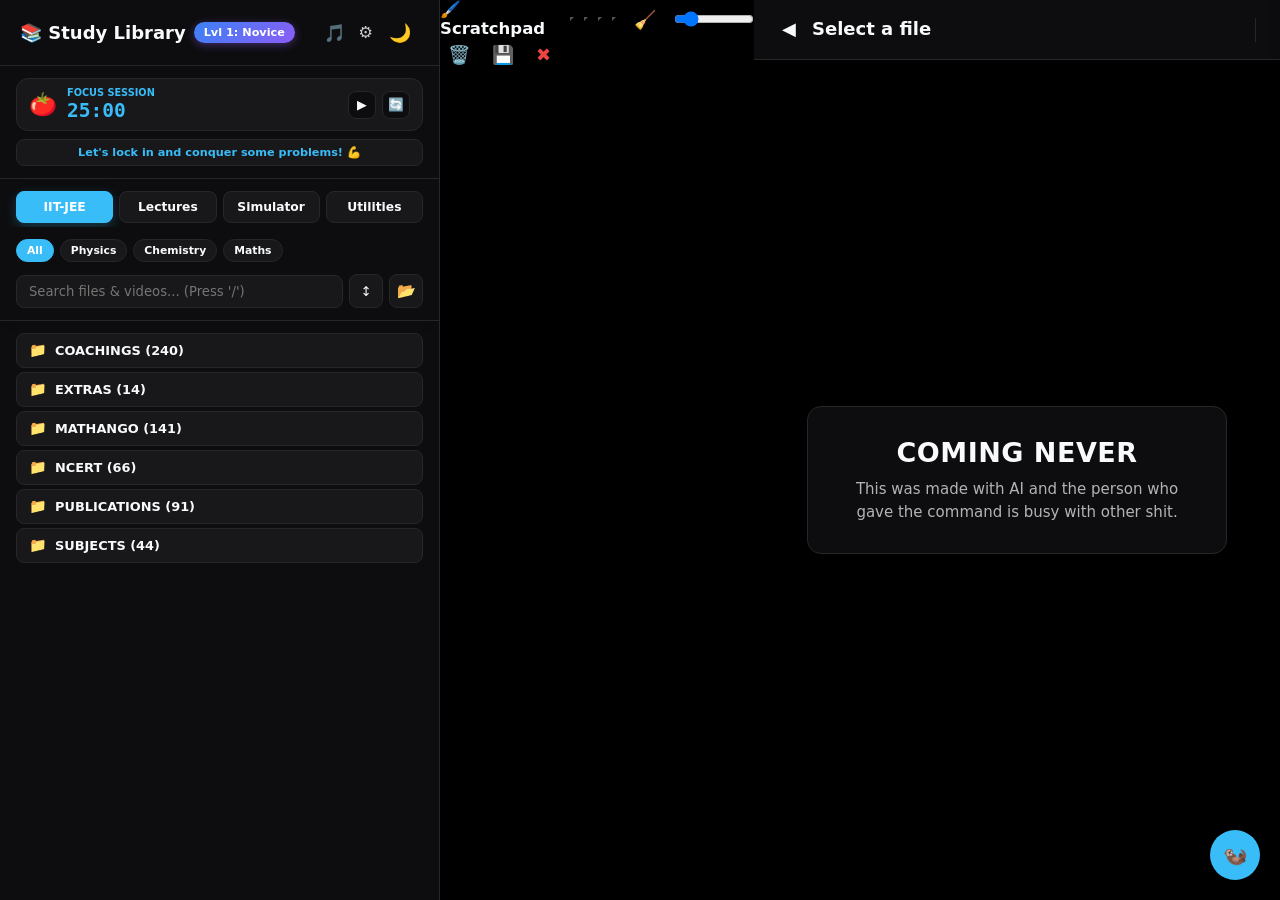
==== commit c8332dcb: "Update index.html" ====
--- a/index.html
+++ b/index.html
@@ -360,17 +360,14 @@
                 
                 <div style="width:1px; height:24px; background:var(--border-color); margin:0 4px;"></div>
                 
-                <button id="analytics-btn" class="icon-btn" title="Analytics Dashboard">📊</button>
-                <button id="whiteboard-btn" class="icon-btn" title="Digital Scratchpad">🖌️</button>
-                
-                <button id="split-lock-btn" class="icon-btn" title="Toggle Split Lock" style="display:none;">🔓</button>
                 <button id="split-screen-btn" class="icon-btn" title="Toggle Split-Screen View" style="display:none;">🔲</button>
-                <button id="notes-toggle-btn" class="icon-btn" title="Quick Notes" style="display:none;">📝</button>
+                <button id="notes-toggle-btn" class="icon-btn" title="Context Notes" style="display:none;">📝</button>
                 <button id="fullscreen-btn" class="icon-btn primary-btn" style="display:none;">⛶ <span>Fullscreen</span></button>
             </div>
         </div>
         
         <div class="reader-container" id="reader-container-main">
+            <!-- PLACEHOLDER -->
             <div class="placeholder-container" id="placeholder-box">
                 <h2 style="color: var(--text-color); font-size: 1.8em; margin-bottom: 10px; letter-spacing: 0.5px;">COMING NEVER</h2>
                 <p class="placeholder-text" style="color: var(--text-color); opacity: 0.7; font-size: 1em; line-height: 1.5;">This was made with AI and the person who gave the command is busy with other shit.</p>
@@ -384,9 +381,6 @@
                 </div>
             </div>
 
-            <!-- QoL 3: Draggable Split Resizer -->
-            <div id="split-resizer" class="resizer" style="display:none;"></div>
-            
             <!-- Viewer 2 (Standard Split Screen) -->
             <div id="viewer-wrapper-split" style="display:none;">
                 <iframe id="book-frame-split" src="" style="width:100%; height:100%; border:none;" allowfullscreen allow="fullscreen; autoplay; encrypted-media"></iframe>
@@ -395,13 +389,13 @@
             <!-- Viewer 3 (Native OMR Simulator Panel) -->
             <div id="omr-panel" class="omr-panel" style="display:none;">
                 <div class="omr-header">
-                    <h3>Exam OMR Sheet</h3>
+                    <h3>Exam OMR</h3>
                     <div style="display:flex; align-items:center; gap:10px;">
                         <button id="omr-grid-toggle" class="icon-btn" style="font-size:0.85em; border: 1px solid var(--border-color);">🔢 Grid</button>
                         <div id="omr-timer" class="omr-timer">03:00:00</div>
                     </div>
                 </div>
-                <!-- QoL 5: Exam Jump Grid -->
+                
                 <div id="omr-jump-grid" class="omr-jump-grid" style="display:none;"></div>
 
                 <div id="omr-questions-container" class="omr-questions-container">
@@ -423,7 +417,7 @@
                     <button class="icon-btn" id="close-notes-btn">✖</button>
                 </div>
             </div>
-            <textarea id="notes-area" class="notes-area" placeholder="Type your notes here... They auto-save!"></textarea>
+            <textarea id="notes-area" class="notes-area" placeholder="Type your notes here... They auto-save specifically to the file you are reading!"></textarea>
         </div>
         
         <!-- AI COPILOT CHAT -->
@@ -448,6 +442,7 @@
         </div>
     </div>
 
+    <!-- CORE SCRIPTS -->
     <script src="ai.js"></script>
     <script src="script.js"></script>
 </body>
--- a/styles.css
+++ b/styles.css
@@ -11,8 +11,6 @@
     --card-shadow: 0 10px 25px -5px rgba(0, 0, 0, 0.05), 0 8px 10px -6px rgba(0, 0, 0, 0.05);
     --folder-bg: #f7fafc; 
     --success: #48bb78;
-    --warning: #f59e0b; 
-    --danger: #ef4444;
 }
 
 body.theme-amoled {
@@ -89,9 +87,7 @@
 @keyframes fadeIn { from { opacity: 0; transform: translateY(4px); } to { opacity: 1; transform: translateY(0); } }
 @keyframes pulseGlow { 0% { box-shadow: 0 0 0 0 rgba(56, 189, 248, 0.4); } 70% { box-shadow: 0 0 0 8px rgba(56, 189, 248, 0); } 100% { box-shadow: 0 0 0 0 rgba(56, 189, 248, 0); } }
 
-/* =========================================
-   SIDEBAR & HEADER
-   ========================================= */
+/* SIDEBAR */
 .sidebar { width: 440px; min-width: 320px; max-width: 440px; background-color: var(--sidebar-bg); border-right: 1px solid var(--border-color); display: flex; flex-direction: column; z-index: 100; box-shadow: 4px 0 15px rgba(0,0,0,0.02); transition: margin-left 0.3s cubic-bezier(0.4, 0, 0.2, 1); flex-shrink: 0; height: 100vh; }
 .sidebar.collapsed { margin-left: -440px; }
 
@@ -101,26 +97,12 @@
 .icon-btn-header { background: none; border: none; font-size: 1.15em; cursor: pointer; padding: 4px; border-radius: 6px; transition: transform 0.2s; color: var(--text-color); }
 .icon-btn-header:hover { transform: scale(1.15); }
 
-/* GAMIFICATION BADGE */
-.level-badge { background: linear-gradient(135deg, #3b82f6, #8b5cf6); color: white; padding: 4px 10px; border-radius: 20px; font-size: 0.75em; font-weight: bold; box-shadow: 0 2px 8px rgba(139, 92, 246, 0.4); margin-right: 4px; }
-
-/* UTILITIES MENU */
-.utility-menu-btn { background: var(--folder-bg); border: 1px solid var(--border-color); color: var(--text-color); padding: 16px; border-radius: 12px; font-size: 1em; font-weight: 600; text-align: left; cursor: pointer; transition: all 0.2s; display: flex; align-items: center; gap: 10px; }
-.utility-menu-btn:hover, .utility-menu-btn.active { background: var(--highlight); color: var(--highlight-text); border-color: var(--highlight-text); transform: translateY(-2px); }
-
-/* BUTTONS */
-.icon-btn { background: none; border: none; color: inherit; font-size: 1.2em; cursor: pointer; padding: 6px 8px; border-radius: 6px; display: flex; align-items: center; justify-content: center; transition: background 0.2s; }
-.icon-btn:hover { background-color: var(--border-color); }
-.primary-btn { background-color: var(--highlight-text); color: white; font-weight: bold; font-size: 0.85em; padding: 7px 14px; display: flex; gap: 6px; border-radius: 6px; border: none; cursor: pointer; }
-
 /* ZEN MODE */
 body.zen-mode .sidebar { margin-left: -440px; }
 body.zen-mode .reader-header { display: none; }
 body.zen-mode .chat-fab { display: none; }
 
-/* =========================================
-   POMODORO & MODALS
-   ========================================= */
+/* POMODORO */
 .pomodoro-container { padding: 12px 16px; background-color: var(--sidebar-bg); border-bottom: 1px solid var(--border-color); display: flex; flex-direction: column; gap: 8px; }
 .pomodoro-card { display: flex; align-items: center; justify-content: space-between; background: var(--folder-bg); border: 1px solid var(--border-color); padding: 8px 12px; border-radius: 12px; transition: all 0.3s ease; gap: 8px; }
 .pomodoro-card.running { border-color: var(--highlight-text); animation: pulseGlow 2s infinite; }
@@ -181,15 +163,12 @@
 .sidebar-overlay { display: none; position: fixed; top: 0; left: 0; right: 0; bottom: 0; background: rgba(0,0,0,0.6); z-index: 90; backdrop-filter: blur(2px); }
 .sidebar-overlay.open { display: block; }
 
-/* =========================================
-   SEARCH & FILTERS
-   ========================================= */
 .mode-selector { display: flex; flex-wrap: wrap; gap: 6px; padding: 12px 16px 4px; background-color: var(--sidebar-bg); }
 .mode-btn { flex: 1; min-width: 80px; padding: 8px 4px; border: 1px solid var(--border-color); border-radius: 8px; background: var(--folder-bg); color: var(--sidebar-text); font-weight: 700; font-size: 0.82em; cursor: pointer; text-align: center; }
 .mode-btn:hover { border-color: var(--highlight-text); color: var(--highlight-text); }
 .mode-btn.active { background-color: var(--highlight-text); color: white; border-color: var(--highlight-text); box-shadow: 0 4px 12px rgba(56, 189, 248, 0.25); }
 
-/* STICKY SEARCH CONTAINER */
+/* SEARCH CONTAINER */
 .search-container { position: sticky; top: 0; z-index: 10; padding: 12px 16px; border-bottom: 1px solid var(--border-color); background-color: var(--sidebar-bg); display: flex; flex-direction: column; gap: 10px; box-shadow: 0 4px 10px rgba(0,0,0,0.03); }
 .subject-filters { display: flex; gap: 6px; overflow-x: auto; padding-bottom: 2px; }
 .subject-filters::-webkit-scrollbar { display: none; }
@@ -228,9 +207,7 @@
 .star-btn.starred { opacity: 1; filter: drop-shadow(0 0 2px rgba(250, 204, 21, 0.8)); }
 .check-done { width: 15px; height: 15px; cursor: pointer; accent-color: var(--success); }
 
-/* =========================================
-   MAIN WORKSPACE & SPLIT SCREEN
-   ========================================= */
+/* MAIN WORKSPACE & SPLIT SCREEN */
 .main-content { flex-grow: 1; display: flex; flex-direction: column; background-color: var(--reader-bg); width: 100%; position: relative; overflow: hidden; height: 100vh; }
 .reader-header { padding: 12px 20px; background-color: var(--header-bg); border-bottom: 1px solid var(--border-color); display: flex; justify-content: space-between; align-items: center; gap: 10px; }
 .reader-header-info { display: flex; flex-direction: column; gap: 2px; overflow: hidden; flex-grow: 1; }
@@ -242,13 +219,14 @@
 .playlist-select { margin-top: 4px; padding: 4px 8px; border-radius: 6px; border: 1px solid var(--border-color); background: var(--folder-bg); color: var(--text-color); font-weight: 600; font-size: 0.8em; width: 100%; max-width: 350px; outline: none; }
 
 .header-actions { display: flex; gap: 6px; align-items: center; flex-shrink: 0; }
+.icon-btn { background: none; border: none; color: inherit; font-size: 1.2em; cursor: pointer; padding: 6px 8px; border-radius: 6px; display: flex; align-items: center; justify-content: center; transition: background 0.2s; }
+.icon-btn:hover { background-color: var(--border-color); }
+.primary-btn { background-color: var(--highlight-text); color: white; font-weight: bold; font-size: 0.85em; padding: 7px 14px; display: flex; gap: 6px; border-radius: 6px; border: none; cursor: pointer; }
 #mobile-menu-btn { display: none; }
 
 .reader-container { flex-grow: 1; display: flex; flex-direction: column; justify-content: center; align-items: center; padding: 10px; height: calc(100vh - 70px); position: relative; gap: 8px; }
 .reader-container.split-active { flex-direction: row; }
-.reader-container.split-active #viewer-wrapper, 
-.reader-container.split-active #viewer-wrapper-split, 
-.reader-container.split-active #omr-panel { height: 100%; width: 50%; }
+.reader-container.split-active #viewer-wrapper, .reader-container.split-active #viewer-wrapper-split, .reader-container.split-active #omr-panel { height: 100%; width: 50%; }
 
 .placeholder-container { background-color: var(--sidebar-bg); padding: 30px; border-radius: 14px; box-shadow: var(--card-shadow); border: 1px solid var(--border-color); max-width: 420px; text-align: center; }
 
@@ -258,80 +236,20 @@
 .floating-nav button { background: none; border: none; color: white; font-size: 1em; cursor: pointer; font-weight: 600; }
 .floating-nav button:hover { color: #38bdf8; }
 
-/* DRAGGABLE DIVIDER */
-.resizer { width: 8px; cursor: col-resize; background: var(--border-color); border-radius: 4px; transition: background 0.2s; z-index: 10; }
-.resizer:hover, .resizer.dragging { background: var(--highlight-text); }
-.resizer.locked { cursor: default; background: transparent; }
-
-/* =========================================
-   EXAM OMR & JUMP GRID
-   ========================================= */
-.omr-panel { display: none; flex-direction: column; background: var(--sidebar-bg); border: 1px solid var(--border-color); border-radius: 10px; height: 100%; width: 100%; overflow: hidden; }
-.omr-header { padding: 15px; border-bottom: 1px solid var(--border-color); display: flex; justify-content: space-between; align-items: center; background: var(--folder-bg); }
-.omr-timer { font-family: monospace; font-size: 1.4em; font-weight: bold; color: var(--danger); }
-
-.omr-jump-grid { display: grid; grid-template-columns: repeat(10, 1fr); gap: 4px; padding: 15px; border-bottom: 1px solid var(--border-color); background: var(--reader-bg); max-height: 150px; overflow-y: auto; }
-.grid-box { aspect-ratio: 1; border-radius: 4px; font-size: 0.7em; font-weight: bold; display: flex; align-items: center; justify-content: center; background: var(--folder-bg); border: 1px solid var(--border-color); cursor: pointer; color: var(--text-color); }
-.grid-box.ans { background: var(--success); color: white; border-color: var(--success); }
-.grid-box.rev { background: #a855f7; color: white; border-color: #a855f7; }
-
-.omr-questions-container { flex-grow: 1; overflow-y: auto; padding: 20px; display: grid; grid-template-columns: 1fr 1fr; gap: 15px; }
-.omr-row { display: flex; align-items: center; gap: 10px; font-size: 0.9em; }
-.omr-num { width: 25px; font-weight: bold; text-align: right; }
-.omr-options { display: flex; gap: 8px; }
-.omr-circle { width: 26px; height: 26px; border-radius: 50%; border: 1px solid var(--border-color); display: flex; justify-content: center; align-items: center; cursor: pointer; transition: all 0.1s; font-weight: bold; color: var(--text-color); }
-.omr-circle.selected { background: var(--highlight-text); color: white; border-color: var(--highlight-text); }
-
-.btn-review { font-size: 0.75em; padding: 2px 6px; border-radius: 4px; background: var(--folder-bg); border: 1px solid var(--border-color); cursor: pointer; color: var(--text-color); }
-.btn-review.active { background: #a855f7; color: white; border-color: #a855f7; }
-.omr-footer { padding: 15px; border-top: 1px solid var(--border-color); background: var(--folder-bg); }
-
-/* =========================================
-   UTILITIES FULL WORKSPACE
-   ========================================= */
-.util-workspace-inner { display: flex; flex-direction: column; align-items: center; padding: 40px; width: 100%; height: 100%; overflow-y: auto; }
-.util-dashboard-grid { display: grid; grid-template-columns: 1fr 1fr 1fr; gap: 20px; width: 100%; max-width: 900px; margin-bottom: 30px; }
-.stat-card { background: var(--sidebar-bg); border: 1px solid var(--border-color); border-radius: 12px; padding: 25px; text-align: center; box-shadow: var(--card-shadow); flex: 1; }
-.stat-value { font-size: 2.5em; font-weight: 800; margin-bottom: 8px; color: var(--highlight-text); }
-.stat-label { font-size: 0.8em; opacity: 0.8; font-weight: 600; text-transform: uppercase; }
-
-.heatmap-container { background: var(--sidebar-bg); padding: 25px; border-radius: 12px; border: 1px solid var(--border-color); width: 100%; max-width: 900px; }
-.heatmap-grid { display: grid; grid-template-columns: repeat(14, 1fr); gap: 6px; margin-top: 15px; }
-.heatmap-box { width: 100%; aspect-ratio: 1; border-radius: 6px; background: var(--border-color); }
-.heatmap-box.lvl-1 { background: #86efac; } 
-.heatmap-box.lvl-2 { background: #22c55e; }
-.heatmap-box.lvl-3 { background: #16a34a; } 
-.heatmap-box.lvl-4 { background: #15803d; }
-
-/* =========================================
-   WHITEBOARD OVERLAY
-   ========================================= */
-.whiteboard-overlay { display: none; position: fixed; top: 0; left: 0; right: 0; bottom: 0; background: rgba(0,0,0,0.85); backdrop-filter: blur(10px); z-index: 2500; flex-direction: column; }
-.whiteboard-overlay.open { display: flex; animation: fadeIn 0.2s ease-out; }
-.whiteboard-header { padding: 10px 20px; background: var(--header-bg); border-bottom: 1px solid var(--border-color); display: flex; justify-content: space-between; align-items: center; }
-.color-btn { width: 24px; height: 24px; border-radius: 50%; border: 2px solid var(--border-color); cursor: pointer; transition: transform 0.1s; }
-.color-btn.active { transform: scale(1.2); border-color: var(--highlight-text); }
-#wb-canvas { flex-grow: 1; cursor: crosshair; }
-
-/* =========================================
-   NOTES DRAWER
-   ========================================= */
-.notes-panel { position: absolute; top: 0; right: -380px; width: 360px; height: 100%; background: rgba(var(--sidebar-bg-rgb, 255,255,255), 0.95); backdrop-filter: blur(12px); border-left: 1px solid var(--border-color); box-shadow: -4px 0 25px rgba(0,0,0,0.3); transition: right 0.3s cubic-bezier(0.4, 0, 0.2, 1); display: flex; flex-direction: column; z-index: 150; }
+/* NOTES DRAWER GLASSMORPHISM */
+.notes-panel { position: absolute; top: 0; right: -360px; width: 340px; height: 100%; background: rgba(255, 255, 255, 0.95); backdrop-filter: blur(12px); border-left: 1px solid var(--border-color); box-shadow: -4px 0 25px rgba(0,0,0,0.3); transition: right 0.3s cubic-bezier(0.4, 0, 0.2, 1); display: flex; flex-direction: column; z-index: 150; }
 body.theme-amoled .notes-panel { background: rgba(13, 13, 15, 0.95); }
 body.theme-charcoal .notes-panel { background: rgba(30, 30, 36, 0.95); }
 body.theme-slate .notes-panel { background: rgba(30, 41, 59, 0.95); }
-
 .notes-panel.open { right: 0; }
 .notes-header { padding: 12px 16px; border-bottom: 1px solid var(--border-color); display: flex; justify-content: space-between; align-items: center; font-weight: bold; background: transparent; }
-.notes-area { flex-grow: 1; border: none; padding: 14px; width: 100%; resize: none; background: transparent; color: var(--text-color); outline: none; font-size: 0.9em; line-height: 1.6; }
-
-/* =========================================
-   AI CHAT
-   ========================================= */
+.notes-area { flex-grow: 1; border: none; padding: 14px; width: 100%; resize: none; background: transparent; color: var(--text-color); outline: none; font-size: 0.9em; line-height: 1.5; }
+
+/* AI CHAT GLASSMORPHISM */
 .chat-fab { position: fixed; bottom: 20px; right: 20px; background: var(--highlight-text); color: white; border: none; border-radius: 50%; width: 50px; height: 50px; font-size: 1.3em; cursor: pointer; box-shadow: 0 4px 15px rgba(0,0,0,0.3); z-index: 999; display: flex; justify-content: center; align-items: center; transition: transform 0.2s; }
 .chat-fab:hover { transform: scale(1.08); }
 
-.chat-window { position: fixed; bottom: 80px; right: 20px; width: 340px; height: 440px; background: rgba(var(--sidebar-bg-rgb, 255,255,255), 0.90); backdrop-filter: blur(16px); border: 1px solid var(--border-color); border-radius: 14px; box-shadow: 0 10px 40px rgba(0,0,0,0.3); display: flex; flex-direction: column; z-index: 998; opacity: 0; pointer-events: none; transform: translateY(10px); transition: all 0.25s ease; overflow: hidden; }
+.chat-window { position: fixed; bottom: 80px; right: 20px; width: 340px; height: 440px; background: rgba(255, 255, 255, 0.90); backdrop-filter: blur(16px); border: 1px solid var(--border-color); border-radius: 14px; box-shadow: 0 10px 40px rgba(0,0,0,0.3); display: flex; flex-direction: column; z-index: 998; opacity: 0; pointer-events: none; transform: translateY(10px); transition: all 0.25s ease; overflow: hidden; }
 body.theme-amoled .chat-window { background: rgba(13, 13, 15, 0.90); }
 body.theme-charcoal .chat-window { background: rgba(30, 30, 36, 0.90); }
 body.theme-slate .chat-window { background: rgba(30, 41, 59, 0.90); }
@@ -348,9 +266,6 @@
 .chat-footer input { flex-grow: 1; padding: 8px 12px; border-radius: 16px; border: 1px solid var(--border-color); background: var(--folder-bg); color: var(--text-color); outline: none; font-size: 0.82em; }
 .chat-footer button { background: var(--highlight-text); color: white; border: none; padding: 0 14px; border-radius: 16px; font-weight: bold; cursor: pointer; }
 
-/* =========================================
-   MEDIA QUERIES
-   ========================================= */
 @media (max-width: 800px) {
     .sidebar { position: fixed; left: -440px; height: 100%; width: 85%; }
     .sidebar.open { left: 0; }
@@ -358,3 +273,26 @@
     .notes-panel { width: 100%; right: -100%; }
     .chat-window { width: calc(100vw - 30px); right: 15px; bottom: 75px; }
 }
+
+/* =========================================
+   NEW QoL FEATURES 
+   ========================================= */
+/* GAMIFICATION BADGE */
+.level-badge { background: linear-gradient(135deg, #3b82f6, #8b5cf6); color: white; padding: 4px 10px; border-radius: 20px; font-size: 0.75em; font-weight: bold; box-shadow: 0 2px 8px rgba(139, 92, 246, 0.4); margin-right: 4px; }
+
+/* UTILITIES MENU */
+.utility-menu-btn { background: var(--folder-bg); border: 1px solid var(--border-color); color: var(--text-color); padding: 16px; border-radius: 12px; font-size: 1em; font-weight: 600; text-align: left; cursor: pointer; transition: all 0.2s; display: flex; align-items: center; gap: 10px; }
+.utility-menu-btn:hover { background: var(--highlight); color: var(--highlight-text); border-color: var(--highlight-text); transform: translateY(-2px); }
+
+/* DRAGGABLE DIVIDER */
+.resizer { width: 8px; cursor: col-resize; background: var(--border-color); border-radius: 4px; transition: background 0.2s; z-index: 10; }
+.resizer:hover, .resizer.dragging { background: var(--highlight-text); }
+.resizer.locked { cursor: default; background: transparent; }
+
+/* EXAM OMR JUMP GRID */
+.omr-jump-grid { display: grid; grid-template-columns: repeat(10, 1fr); gap: 4px; padding: 15px; border-bottom: 1px solid var(--border-color); background: var(--reader-bg); max-height: 150px; overflow-y: auto; }
+.grid-box { aspect-ratio: 1; border-radius: 4px; font-size: 0.7em; font-weight: bold; display: flex; align-items: center; justify-content: center; background: var(--folder-bg); border: 1px solid var(--border-color); cursor: pointer; color: var(--text-color); }
+.grid-box.ans { background: var(--success); color: white; border-color: var(--success); }
+.grid-box.rev { background: #a855f7; color: white; border-color: #a855f7; }
+.btn-review { font-size: 0.75em; padding: 2px 6px; border-radius: 4px; background: var(--folder-bg); border: 1px solid var(--border-color); cursor: pointer; color: var(--text-color); }
+.btn-review.active { background: #a855f7; color: white; border-color: #a855f7; }
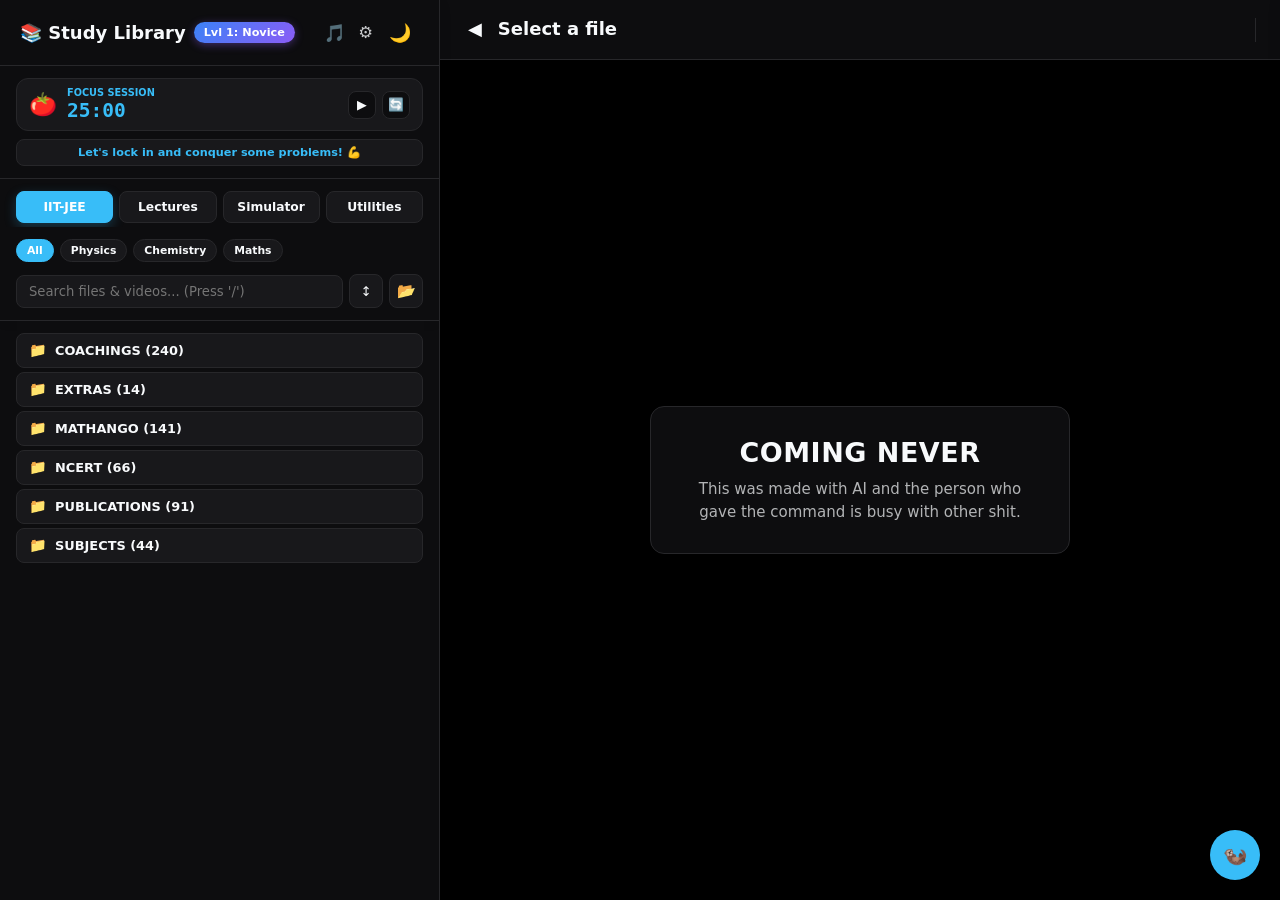
==== commit c9e7773d: "Update index.html" ====
--- a/index.html
+++ b/index.html
@@ -76,10 +76,10 @@
             <div class="book-list" id="book-list"></div>
         </div>
 
-        <!-- UTILITIES SIDEBAR VIEW (Hidden by default) -->
+        <!-- UTILITIES SIDEBAR VIEW -->
         <div id="utilities-sidebar-view" style="display:none; padding: 20px; flex-direction:column; gap:12px;">
             <button class="utility-menu-btn" id="util-sidebar-analytics">📊 Open Analytics Dashboard</button>
-            <button class="utility-menu-btn" id="util-sidebar-whiteboard">🖌️ Open Digital Scratchpad</button>
+            <button class="utility-menu-btn" id="util-sidebar-whiteboard" style="display:none;">🖌️ Open Digital Scratchpad</button>
             <button class="utility-menu-btn" id="util-sidebar-settings">⚙️ System Preferences</button>
         </div>
     </div>
@@ -229,7 +229,7 @@
                     </div>
                 </div>
 
-                <!-- TAB 3: MODULES -->
+                <!-- TAB 3: MODULES & STRICT TOGGLE -->
                 <div class="pomo-tab-content" id="tab-modules">
                     <div class="pomo-setting-group">
                         <label>AI Study Copilot (Chatbot):</label>
@@ -243,6 +243,13 @@
                         <select id="pomo-setting-enable">
                             <option value="yes" selected>Enabled</option>
                             <option value="no">Disabled (Hidden)</option>
+                        </select>
+                    </div>
+                    <div class="pomo-setting-group">
+                        <label>Digital Scratchpad (Utilities):</label>
+                        <select id="pomo-setting-scratchpad">
+                            <option value="no" selected>Strictly Disabled</option>
+                            <option value="yes">Enabled</option>
                         </select>
                     </div>
                     <div class="pomo-setting-group" style="margin-top: 8px;">
@@ -318,27 +325,6 @@
                 </div>
             </div>
         </div>
-    </div>
-
-    <!-- WHITEBOARD OVERLAY -->
-    <div id="whiteboard-overlay" class="whiteboard-overlay">
-        <div class="whiteboard-header">
-            <div style="display:flex; gap:10px; align-items:center;">
-                <span style="font-weight:bold; margin-right:15px; font-size:1.1em;">🖌️ Scratchpad</span>
-                <button class="color-btn active" style="background:#f8fafc;" data-color="#f8fafc"></button>
-                <button class="color-btn" style="background:#ef4444;" data-color="#ef4444"></button>
-                <button class="color-btn" style="background:#3b82f6;" data-color="#3b82f6"></button>
-                <button class="color-btn" style="background:#22c55e;" data-color="#22c55e"></button>
-                <button class="icon-btn" id="wb-eraser" title="Eraser">🧹</button>
-                <input type="range" id="wb-size" min="1" max="15" value="3" style="width: 80px;">
-            </div>
-            <div style="display:flex; gap:6px;">
-                <button class="icon-btn" id="wb-clear" title="Clear All">🗑️</button>
-                <button class="icon-btn" id="wb-download" title="Save PNG">💾</button>
-                <button class="icon-btn" id="wb-close" style="color:#ef4444;">✖</button>
-            </div>
-        </div>
-        <canvas id="wb-canvas"></canvas>
     </div>
 
     <!-- MAIN WORKSPACE -->
@@ -360,8 +346,9 @@
                 
                 <div style="width:1px; height:24px; background:var(--border-color); margin:0 4px;"></div>
                 
+                <button id="split-lock-btn" class="icon-btn" title="Toggle Split Lock" style="display:none;">🔓</button>
                 <button id="split-screen-btn" class="icon-btn" title="Toggle Split-Screen View" style="display:none;">🔲</button>
-                <button id="notes-toggle-btn" class="icon-btn" title="Context Notes" style="display:none;">📝</button>
+                <button id="notes-toggle-btn" class="icon-btn" title="Quick Notes" style="display:none;">📝</button>
                 <button id="fullscreen-btn" class="icon-btn primary-btn" style="display:none;">⛶ <span>Fullscreen</span></button>
             </div>
         </div>
@@ -381,6 +368,9 @@
                 </div>
             </div>
 
+            <!-- Draggable Split Resizer -->
+            <div id="split-resizer" class="resizer" style="display:none;"></div>
+            
             <!-- Viewer 2 (Standard Split Screen) -->
             <div id="viewer-wrapper-split" style="display:none;">
                 <iframe id="book-frame-split" src="" style="width:100%; height:100%; border:none;" allowfullscreen allow="fullscreen; autoplay; encrypted-media"></iframe>
@@ -404,6 +394,11 @@
                 <div class="omr-footer">
                     <button id="omr-submit-btn" class="primary-btn" style="width:100%; justify-content:center;">Submit Exam & Score</button>
                 </div>
+            </div>
+
+            <!-- UTILITIES FULL-SCREEN WORKSPACE -->
+            <div id="utilities-workspace" style="display:none; width:100%; height:100%; background:var(--reader-bg); flex-direction:column;">
+                <!-- Content Injected via JS -->
             </div>
         </div>
 
@@ -442,7 +437,6 @@
         </div>
     </div>
 
-    <!-- CORE SCRIPTS -->
     <script src="ai.js"></script>
     <script src="script.js"></script>
 </body>
--- a/styles.css
+++ b/styles.css
@@ -296,3 +296,33 @@
 .grid-box.rev { background: #a855f7; color: white; border-color: #a855f7; }
 .btn-review { font-size: 0.75em; padding: 2px 6px; border-radius: 4px; background: var(--folder-bg); border: 1px solid var(--border-color); cursor: pointer; color: var(--text-color); }
 .btn-review.active { background: #a855f7; color: white; border-color: #a855f7; }
+/* GAMIFICATION BADGE */
+.level-badge { background: linear-gradient(135deg, #3b82f6, #8b5cf6); color: white; padding: 4px 10px; border-radius: 20px; font-size: 0.75em; font-weight: bold; box-shadow: 0 2px 8px rgba(139, 92, 246, 0.4); margin-right: 4px; }
+
+/* UTILITIES MENU */
+.utility-menu-btn { background: var(--folder-bg); border: 1px solid var(--border-color); color: var(--text-color); padding: 16px; border-radius: 12px; font-size: 1em; font-weight: 600; text-align: left; cursor: pointer; transition: all 0.2s; display: flex; align-items: center; gap: 10px; }
+.utility-menu-btn:hover { background: var(--highlight); color: var(--highlight-text); border-color: var(--highlight-text); transform: translateY(-2px); }
+
+/* EXAM OMR JUMP GRID */
+.omr-jump-grid { display: grid; grid-template-columns: repeat(10, 1fr); gap: 4px; padding: 15px; border-bottom: 1px solid var(--border-color); background: var(--reader-bg); max-height: 150px; overflow-y: auto; }
+.grid-box { aspect-ratio: 1; border-radius: 4px; font-size: 0.7em; font-weight: bold; display: flex; align-items: center; justify-content: center; background: var(--folder-bg); border: 1px solid var(--border-color); cursor: pointer; color: var(--text-color); }
+.grid-box.ans { background: var(--success); color: white; border-color: var(--success); }
+.grid-box.rev { background: #a855f7; color: white; border-color: #a855f7; }
+.btn-review { font-size: 0.75em; padding: 2px 6px; border-radius: 4px; background: var(--folder-bg); border: 1px solid var(--border-color); cursor: pointer; color: var(--text-color); }
+.btn-review.active { background: #a855f7; color: white; border-color: #a855f7; }
+
+/* ANALYTICS */
+.stat-card { flex: 1; background: var(--folder-bg); border: 1px solid var(--border-color); border-radius: 10px; padding: 15px; text-align: center; box-shadow: var(--card-shadow); }
+.stat-value { font-size: 1.8em; font-weight: 800; margin-bottom: 4px; }
+.stat-label { font-size: 0.8em; opacity: 0.8; font-weight: 600; text-transform: uppercase; }
+.heatmap-container { background: var(--sidebar-bg); padding: 25px; border-radius: 12px; border: 1px solid var(--border-color); width: 100%; max-width: 900px; margin: 0 auto; }
+.heatmap-grid { display: grid; grid-template-columns: repeat(7, 1fr); gap: 4px; margin-top: 10px; }
+.heatmap-box { width: 100%; aspect-ratio: 1; border-radius: 4px; background: var(--border-color); }
+.heatmap-box.lvl-1 { background: #86efac; }
+.heatmap-box.lvl-2 { background: #22c55e; }
+.heatmap-box.lvl-3 { background: #16a34a; }
+.heatmap-box.lvl-4 { background: #15803d; }
+
+/* WHITEBOARD */
+.color-btn { width: 24px; height: 24px; border-radius: 50%; border: 2px solid var(--border-color); cursor: pointer; transition: transform 0.1s; }
+.color-btn.active { transform: scale(1.2); border-color: var(--highlight-text); }
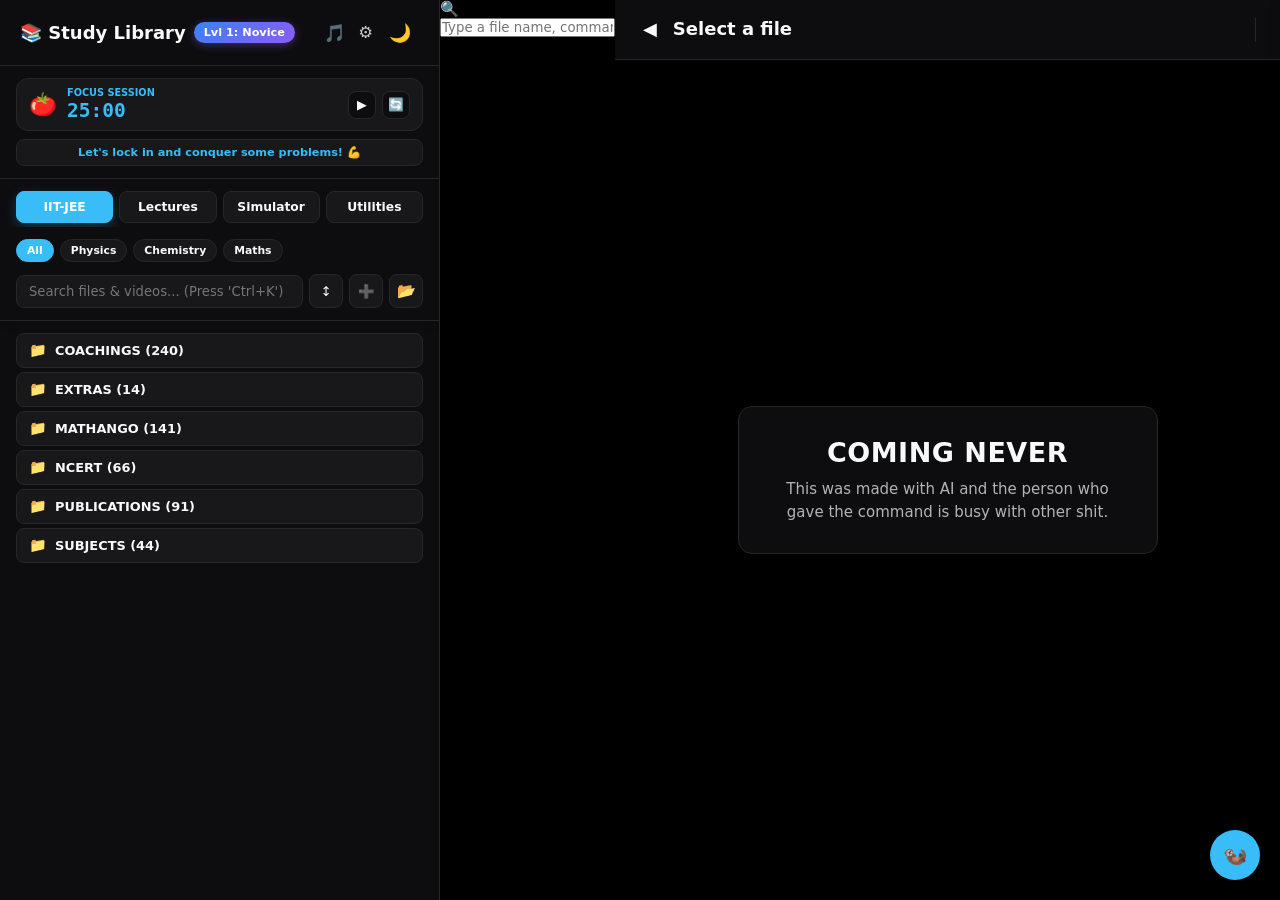
==== commit 091ca2fb: "Update index.html" ====
--- a/index.html
+++ b/index.html
@@ -64,9 +64,10 @@
                 
                 <div class="search-row">
                     <div class="search-wrapper">
-                        <input type="text" id="search-bar" class="search-input" placeholder="Search files & videos... (Press '/')">
+                        <input type="text" id="search-bar" class="search-input" placeholder="Search files & videos... (Press 'Ctrl+K')">
                     </div>
                     <button class="folder-toggle-btn" id="folder-toggle-btn" title="Expand/Collapse All Folders">↕️</button>
+                    <button class="folder-toggle-btn" id="open-add-resource-modal" title="Add Custom Resource to Library">➕</button>
                     <label class="local-file-btn" title="Open any PDF/file from your device">
                         📂
                         <input type="file" id="local-file-input" style="display:none;" accept=".pdf,video/*,audio/*,.txt,image/*">
@@ -138,6 +139,7 @@
                 <button class="pomo-tab-btn" data-tab="tab-ui">🎨 Theme</button>
                 <button class="pomo-tab-btn" data-tab="tab-modules">🧩 Modules</button>
                 <button class="pomo-tab-btn" data-tab="tab-audio">🔔 Audio</button>
+                <button class="pomo-tab-btn" data-tab="tab-data">💾 Data Backup</button>
             </div>
 
             <div class="pomo-modal-body">
@@ -289,11 +291,75 @@
                         </select>
                     </div>
                 </div>
+
+                <!-- TAB 5: DATA SAFETY BACKUP (PHASE 1) -->
+                <div class="pomo-tab-content" id="tab-data">
+                    <div class="pomo-setting-group">
+                        <label>🛡️ Backup & Transfer Progress:</label>
+                        <p style="font-size:0.8em; opacity:0.8; margin-bottom:6px;">Export all your study statistics, completed books, notes, and custom library entries as a JSON file.</p>
+                        <button class="primary-btn" id="export-data-btn" style="justify-content:center; margin-bottom:10px;">💾 Export All Data (.json)</button>
+                    </div>
+                    <div class="pomo-setting-group" style="border-top:1px solid var(--border-color); padding-top:10px;">
+                        <label>📥 Restore Progress:</label>
+                        <p style="font-size:0.8em; opacity:0.8; margin-bottom:6px;">Upload a previously exported backup file to restore your progress.</p>
+                        <label class="primary-btn" style="justify-content:center; cursor:pointer; background:#3b82f6;">
+                            📂 Select Backup File
+                            <input type="file" id="import-data-input" accept=".json" style="display:none;">
+                        </label>
+                    </div>
+                </div>
             </div>
 
             <div class="pomo-modal-footer">
                 <button class="primary-btn" id="pomo-save-settings">Save Settings</button>
             </div>
+        </div>
+    </div>
+
+    <!-- ADD RESOURCE MODAL (PHASE 2) -->
+    <div class="pomo-modal-overlay" id="add-resource-modal-overlay">
+        <div class="pomo-modal" style="width: 440px;">
+            <div class="pomo-modal-header">
+                <span>➕ Add Resource to Library</span>
+                <button class="icon-btn" id="add-resource-close-btn">✖</button>
+            </div>
+            <div class="pomo-modal-body">
+                <div class="pomo-setting-group">
+                    <label>Title:</label>
+                    <input type="text" id="new-res-title" placeholder="e.g. Kinematics Revision Sheet">
+                </div>
+                <div class="pomo-setting-group">
+                    <label>Root Category:</label>
+                    <select id="new-res-root">
+                        <option value="IIT-JEE">IIT-JEE</option>
+                        <option value="CLASS 10">Class 10</option>
+                        <option value="LECTURES">Lectures</option>
+                        <option value="SIMULATOR">Simulator</option>
+                    </select>
+                </div>
+                <div class="pomo-setting-group">
+                    <label>Folder Name / Path:</label>
+                    <input type="text" id="new-res-folder" placeholder="e.g. Physics > Mechanics">
+                </div>
+                <div class="pomo-setting-group">
+                    <label>Resource URL (Drive/PDF/YouTube):</label>
+                    <input type="text" id="new-res-url" placeholder="https://drive.google.com/file/d/.../preview">
+                </div>
+            </div>
+            <div class="pomo-modal-footer">
+                <button class="primary-btn" id="save-new-resource-btn">Add to Library</button>
+            </div>
+        </div>
+    </div>
+
+    <!-- GLOBAL COMMAND PALETTE (PHASE 2: Ctrl+K) -->
+    <div class="spotlight-overlay" id="spotlight-overlay">
+        <div class="spotlight-box">
+            <div class="spotlight-input-wrapper">
+                <span>🔍</span>
+                <input type="text" id="spotlight-input" placeholder="Type a file name, command, or subject... (Esc to exit)">
+            </div>
+            <div class="spotlight-results" id="spotlight-results"></div>
         </div>
     </div>
 
@@ -388,18 +454,14 @@
                 
                 <div id="omr-jump-grid" class="omr-jump-grid" style="display:none;"></div>
 
-                <div id="omr-questions-container" class="omr-questions-container">
-                    <!-- JS Injected 75 Questions -->
-                </div>
+                <div id="omr-questions-container" class="omr-questions-container"></div>
                 <div class="omr-footer">
                     <button id="omr-submit-btn" class="primary-btn" style="width:100%; justify-content:center;">Submit Exam & Score</button>
                 </div>
             </div>
 
             <!-- UTILITIES FULL-SCREEN WORKSPACE -->
-            <div id="utilities-workspace" style="display:none; width:100%; height:100%; background:var(--reader-bg); flex-direction:column;">
-                <!-- Content Injected via JS -->
-            </div>
+            <div id="utilities-workspace" style="display:none; width:100%; height:100%; background:var(--reader-bg); flex-direction:column;"></div>
         </div>
 
         <!-- QUICK NOTES DRAWER -->
--- a/styles.css
+++ b/styles.css
@@ -277,12 +277,31 @@
 /* =========================================
    NEW QoL FEATURES 
    ========================================= */
+
 /* GAMIFICATION BADGE */
 .level-badge { background: linear-gradient(135deg, #3b82f6, #8b5cf6); color: white; padding: 4px 10px; border-radius: 20px; font-size: 0.75em; font-weight: bold; box-shadow: 0 2px 8px rgba(139, 92, 246, 0.4); margin-right: 4px; }
 
-/* UTILITIES MENU */
+/* UTILITIES MENU & WORKSPACE */
 .utility-menu-btn { background: var(--folder-bg); border: 1px solid var(--border-color); color: var(--text-color); padding: 16px; border-radius: 12px; font-size: 1em; font-weight: 600; text-align: left; cursor: pointer; transition: all 0.2s; display: flex; align-items: center; gap: 10px; }
 .utility-menu-btn:hover { background: var(--highlight); color: var(--highlight-text); border-color: var(--highlight-text); transform: translateY(-2px); }
+.util-workspace-inner { display: flex; flex-direction: column; align-items: center; padding: 40px; width: 100%; height: 100%; overflow-y: auto; }
+.util-dashboard-grid { display: grid; grid-template-columns: 1fr 1fr 1fr; gap: 20px; width: 100%; max-width: 900px; margin-bottom: 30px; }
+
+/* ANALYTICS */
+.stat-card { background: var(--sidebar-bg); border: 1px solid var(--border-color); border-radius: 12px; padding: 25px; text-align: center; box-shadow: var(--card-shadow); flex: 1; }
+.stat-value { font-size: 2.5em; font-weight: 800; margin-bottom: 8px; color: var(--highlight-text); }
+.stat-label { font-size: 0.8em; opacity: 0.8; font-weight: 600; text-transform: uppercase; }
+.heatmap-container { background: var(--sidebar-bg); padding: 25px; border-radius: 12px; border: 1px solid var(--border-color); width: 100%; max-width: 900px; margin: 0 auto; }
+.heatmap-grid { display: grid; grid-template-columns: repeat(7, 1fr); gap: 4px; margin-top: 10px; }
+.heatmap-box { width: 100%; aspect-ratio: 1; border-radius: 4px; background: var(--border-color); }
+.heatmap-box.lvl-1 { background: #86efac; } 
+.heatmap-box.lvl-2 { background: #22c55e; }
+.heatmap-box.lvl-3 { background: #16a34a; } 
+.heatmap-box.lvl-4 { background: #15803d; }
+
+/* WHITEBOARD BUTTONS */
+.color-btn { width: 24px; height: 24px; border-radius: 50%; border: 2px solid var(--border-color); cursor: pointer; transition: transform 0.1s; }
+.color-btn.active { transform: scale(1.2); border-color: var(--highlight-text); }
 
 /* DRAGGABLE DIVIDER */
 .resizer { width: 8px; cursor: col-resize; background: var(--border-color); border-radius: 4px; transition: background 0.2s; z-index: 10; }
@@ -296,33 +315,3 @@
 .grid-box.rev { background: #a855f7; color: white; border-color: #a855f7; }
 .btn-review { font-size: 0.75em; padding: 2px 6px; border-radius: 4px; background: var(--folder-bg); border: 1px solid var(--border-color); cursor: pointer; color: var(--text-color); }
 .btn-review.active { background: #a855f7; color: white; border-color: #a855f7; }
-/* GAMIFICATION BADGE */
-.level-badge { background: linear-gradient(135deg, #3b82f6, #8b5cf6); color: white; padding: 4px 10px; border-radius: 20px; font-size: 0.75em; font-weight: bold; box-shadow: 0 2px 8px rgba(139, 92, 246, 0.4); margin-right: 4px; }
-
-/* UTILITIES MENU */
-.utility-menu-btn { background: var(--folder-bg); border: 1px solid var(--border-color); color: var(--text-color); padding: 16px; border-radius: 12px; font-size: 1em; font-weight: 600; text-align: left; cursor: pointer; transition: all 0.2s; display: flex; align-items: center; gap: 10px; }
-.utility-menu-btn:hover { background: var(--highlight); color: var(--highlight-text); border-color: var(--highlight-text); transform: translateY(-2px); }
-
-/* EXAM OMR JUMP GRID */
-.omr-jump-grid { display: grid; grid-template-columns: repeat(10, 1fr); gap: 4px; padding: 15px; border-bottom: 1px solid var(--border-color); background: var(--reader-bg); max-height: 150px; overflow-y: auto; }
-.grid-box { aspect-ratio: 1; border-radius: 4px; font-size: 0.7em; font-weight: bold; display: flex; align-items: center; justify-content: center; background: var(--folder-bg); border: 1px solid var(--border-color); cursor: pointer; color: var(--text-color); }
-.grid-box.ans { background: var(--success); color: white; border-color: var(--success); }
-.grid-box.rev { background: #a855f7; color: white; border-color: #a855f7; }
-.btn-review { font-size: 0.75em; padding: 2px 6px; border-radius: 4px; background: var(--folder-bg); border: 1px solid var(--border-color); cursor: pointer; color: var(--text-color); }
-.btn-review.active { background: #a855f7; color: white; border-color: #a855f7; }
-
-/* ANALYTICS */
-.stat-card { flex: 1; background: var(--folder-bg); border: 1px solid var(--border-color); border-radius: 10px; padding: 15px; text-align: center; box-shadow: var(--card-shadow); }
-.stat-value { font-size: 1.8em; font-weight: 800; margin-bottom: 4px; }
-.stat-label { font-size: 0.8em; opacity: 0.8; font-weight: 600; text-transform: uppercase; }
-.heatmap-container { background: var(--sidebar-bg); padding: 25px; border-radius: 12px; border: 1px solid var(--border-color); width: 100%; max-width: 900px; margin: 0 auto; }
-.heatmap-grid { display: grid; grid-template-columns: repeat(7, 1fr); gap: 4px; margin-top: 10px; }
-.heatmap-box { width: 100%; aspect-ratio: 1; border-radius: 4px; background: var(--border-color); }
-.heatmap-box.lvl-1 { background: #86efac; }
-.heatmap-box.lvl-2 { background: #22c55e; }
-.heatmap-box.lvl-3 { background: #16a34a; }
-.heatmap-box.lvl-4 { background: #15803d; }
-
-/* WHITEBOARD */
-.color-btn { width: 24px; height: 24px; border-radius: 50%; border: 2px solid var(--border-color); cursor: pointer; transition: transform 0.1s; }
-.color-btn.active { transform: scale(1.2); border-color: var(--highlight-text); }
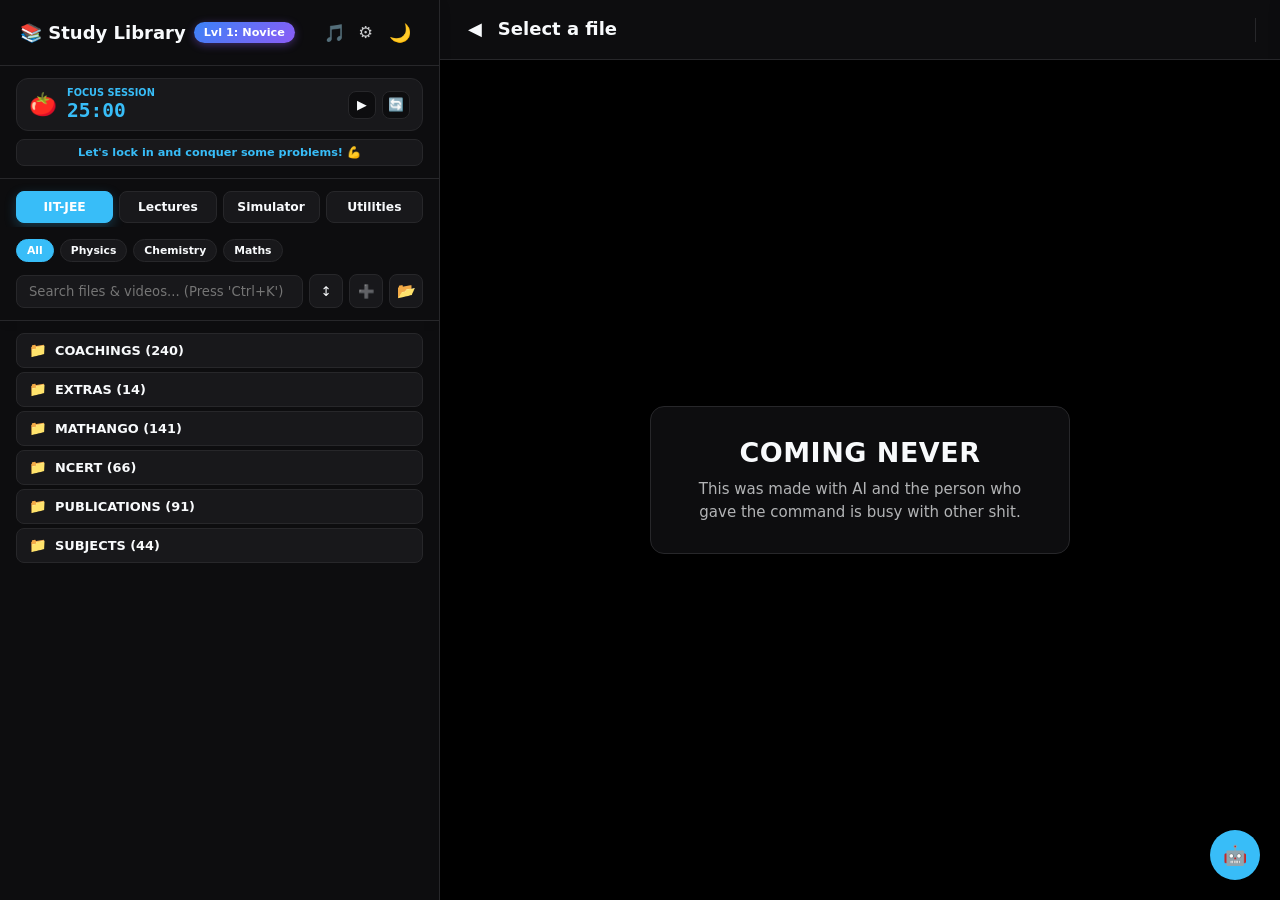
==== commit 75d71a09: "Update index.html" ====
--- a/index.html
+++ b/index.html
@@ -77,9 +77,11 @@
             <div class="book-list" id="book-list"></div>
         </div>
 
-        <!-- UTILITIES SIDEBAR VIEW -->
+        <!-- UTILITIES SIDEBAR VIEW (Now Includes Timetable & Syllabus) -->
         <div id="utilities-sidebar-view" style="display:none; padding: 20px; flex-direction:column; gap:12px;">
             <button class="utility-menu-btn" id="util-sidebar-analytics">📊 Open Analytics Dashboard</button>
+            <button class="utility-menu-btn" id="util-sidebar-timetable">📅 Open Study Timetable</button>
+            <button class="utility-menu-btn" id="util-sidebar-syllabus">📑 Open Syllabus Tracker</button>
             <button class="utility-menu-btn" id="util-sidebar-whiteboard" style="display:none;">🖌️ Open Digital Scratchpad</button>
             <button class="utility-menu-btn" id="util-sidebar-settings">⚙️ System Preferences</button>
         </div>
--- a/styles.css
+++ b/styles.css
@@ -262,7 +262,7 @@
 .bot-msg { background: var(--folder-bg); border: 1px solid var(--border-color); color: var(--text-color); align-self: flex-start; }
 .user-msg { background: var(--highlight-text); color: white; align-self: flex-end; }
 
-.chat-footer { padding: 10px; background: transparent; border-top: 1px solid var(--border-color); display: flex; gap: 6px; }
+.chat-footer { padding: 10px; border-top: 1px solid var(--border-color); display: flex; gap: 6px; }
 .chat-footer input { flex-grow: 1; padding: 8px 12px; border-radius: 16px; border: 1px solid var(--border-color); background: var(--folder-bg); color: var(--text-color); outline: none; font-size: 0.82em; }
 .chat-footer button { background: var(--highlight-text); color: white; border: none; padding: 0 14px; border-radius: 16px; font-weight: bold; cursor: pointer; }
 
@@ -277,7 +277,6 @@
 /* =========================================
    NEW QoL FEATURES 
    ========================================= */
-
 /* GAMIFICATION BADGE */
 .level-badge { background: linear-gradient(135deg, #3b82f6, #8b5cf6); color: white; padding: 4px 10px; border-radius: 20px; font-size: 0.75em; font-weight: bold; box-shadow: 0 2px 8px rgba(139, 92, 246, 0.4); margin-right: 4px; }
 
@@ -292,8 +291,8 @@
 .stat-value { font-size: 2.5em; font-weight: 800; margin-bottom: 8px; color: var(--highlight-text); }
 .stat-label { font-size: 0.8em; opacity: 0.8; font-weight: 600; text-transform: uppercase; }
 .heatmap-container { background: var(--sidebar-bg); padding: 25px; border-radius: 12px; border: 1px solid var(--border-color); width: 100%; max-width: 900px; margin: 0 auto; }
-.heatmap-grid { display: grid; grid-template-columns: repeat(7, 1fr); gap: 4px; margin-top: 10px; }
-.heatmap-box { width: 100%; aspect-ratio: 1; border-radius: 4px; background: var(--border-color); }
+.heatmap-grid { display: grid; grid-template-columns: repeat(14, 1fr); gap: 6px; margin-top: 15px; }
+.heatmap-box { width: 100%; aspect-ratio: 1; border-radius: 6px; background: var(--border-color); }
 .heatmap-box.lvl-1 { background: #86efac; } 
 .heatmap-box.lvl-2 { background: #22c55e; }
 .heatmap-box.lvl-3 { background: #16a34a; } 
@@ -315,3 +314,13 @@
 .grid-box.rev { background: #a855f7; color: white; border-color: #a855f7; }
 .btn-review { font-size: 0.75em; padding: 2px 6px; border-radius: 4px; background: var(--folder-bg); border: 1px solid var(--border-color); cursor: pointer; color: var(--text-color); }
 .btn-review.active { background: #a855f7; color: white; border-color: #a855f7; }
+
+/* SPOTLIGHT COMMAND PALETTE */
+.spotlight-overlay { display: none; position: fixed; top: 0; left: 0; right: 0; bottom: 0; background: rgba(0,0,0,0.7); backdrop-filter: blur(8px); z-index: 4000; justify-content: center; align-items: flex-start; padding-top: 15vh; }
+.spotlight-overlay.open { display: flex; animation: fadeIn 0.2s ease-out; }
+.spotlight-box { background: var(--sidebar-bg); border: 1px solid var(--border-color); width: 600px; max-width: 90%; border-radius: 14px; box-shadow: 0 20px 50px rgba(0,0,0,0.5); overflow: hidden; display: flex; flex-direction: column; }
+.spotlight-input-wrapper { display: flex; align-items: center; padding: 14px 18px; gap: 12px; border-bottom: 1px solid var(--border-color); }
+.spotlight-input-wrapper input { flex-grow: 1; border: none; outline: none; background: transparent; color: var(--text-color); font-size: 1.1em; }
+.spotlight-results { max-height: 350px; overflow-y: auto; padding: 8px; display: flex; flex-direction: column; gap: 4px; }
+.spotlight-item { padding: 10px 14px; border-radius: 8px; cursor: pointer; display: flex; justify-content: space-between; align-items: center; font-size: 0.9em; color: var(--sidebar-text); }
+.spotlight-item:hover, .spotlight-item.selected { background: var(--highlight); color: var(--highlight-text); }
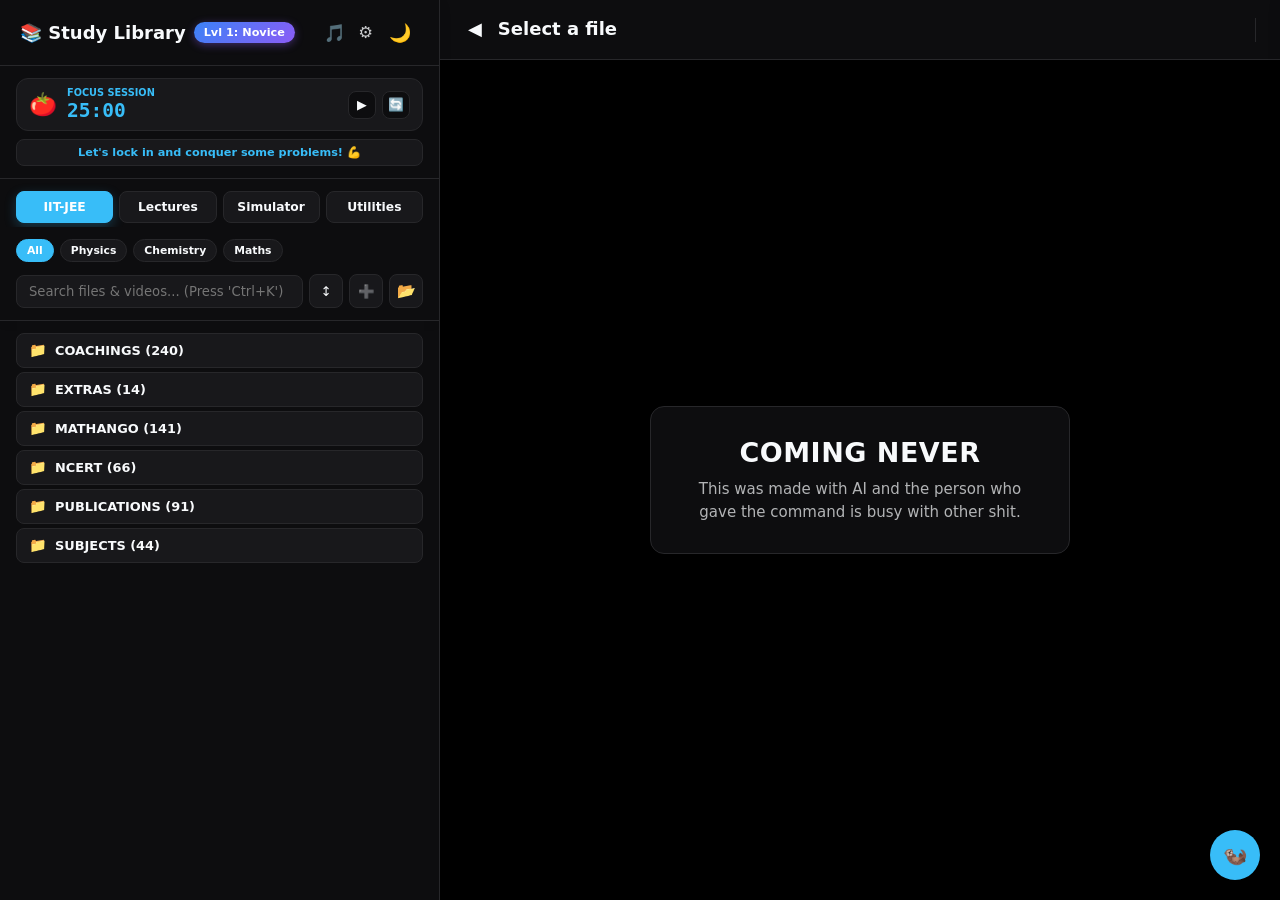
==== commit 21122d5a: "Update index.html" ====
--- a/index.html
+++ b/index.html
@@ -77,7 +77,7 @@
             <div class="book-list" id="book-list"></div>
         </div>
 
-        <!-- UTILITIES SIDEBAR VIEW (Now Includes Timetable & Syllabus) -->
+        <!-- UTILITIES SIDEBAR VIEW -->
         <div id="utilities-sidebar-view" style="display:none; padding: 20px; flex-direction:column; gap:12px;">
             <button class="utility-menu-btn" id="util-sidebar-analytics">📊 Open Analytics Dashboard</button>
             <button class="utility-menu-btn" id="util-sidebar-timetable">📅 Open Study Timetable</button>
@@ -294,7 +294,7 @@
                     </div>
                 </div>
 
-                <!-- TAB 5: DATA SAFETY BACKUP (PHASE 1) -->
+                <!-- TAB 5: DATA SAFETY BACKUP -->
                 <div class="pomo-tab-content" id="tab-data">
                     <div class="pomo-setting-group">
                         <label>🛡️ Backup & Transfer Progress:</label>
@@ -318,7 +318,7 @@
         </div>
     </div>
 
-    <!-- ADD RESOURCE MODAL (PHASE 2) -->
+    <!-- ADD RESOURCE MODAL -->
     <div class="pomo-modal-overlay" id="add-resource-modal-overlay">
         <div class="pomo-modal" style="width: 440px;">
             <div class="pomo-modal-header">
@@ -354,7 +354,7 @@
         </div>
     </div>
 
-    <!-- GLOBAL COMMAND PALETTE (PHASE 2: Ctrl+K) -->
+    <!-- GLOBAL COMMAND PALETTE -->
     <div class="spotlight-overlay" id="spotlight-overlay">
         <div class="spotlight-box">
             <div class="spotlight-input-wrapper">
--- a/styles.css
+++ b/styles.css
@@ -275,8 +275,9 @@
 }
 
 /* =========================================
-   NEW QoL FEATURES 
+   NEW QoL FEATURES & UTILITIES
    ========================================= */
+
 /* GAMIFICATION BADGE */
 .level-badge { background: linear-gradient(135deg, #3b82f6, #8b5cf6); color: white; padding: 4px 10px; border-radius: 20px; font-size: 0.75em; font-weight: bold; box-shadow: 0 2px 8px rgba(139, 92, 246, 0.4); margin-right: 4px; }
 
@@ -298,9 +299,24 @@
 .heatmap-box.lvl-3 { background: #16a34a; } 
 .heatmap-box.lvl-4 { background: #15803d; }
 
-/* WHITEBOARD BUTTONS */
-.color-btn { width: 24px; height: 24px; border-radius: 50%; border: 2px solid var(--border-color); cursor: pointer; transition: transform 0.1s; }
-.color-btn.active { transform: scale(1.2); border-color: var(--highlight-text); }
+/* TIMETABLE PLANNER */
+.timetable-container { width: 100%; max-width: 1100px; overflow-x: auto; background: var(--sidebar-bg); border-radius: 12px; border: 1px solid var(--border-color); padding: 20px; box-shadow: var(--card-shadow); }
+.timetable-table { width: 100%; border-collapse: collapse; margin-top: 10px; }
+.timetable-table th, .timetable-table td { border: 1px solid var(--border-color); padding: 10px; text-align: center; font-size: 0.9em; }
+.timetable-table th { background: var(--folder-bg); color: var(--highlight-text); font-weight: bold; }
+.tt-cell { min-height: 50px; outline: none; padding: 8px; cursor: text; transition: background 0.2s; border-radius: 6px; }
+.tt-cell:focus { background: var(--folder-bg); box-shadow: inset 0 0 0 2px var(--highlight-text); }
+
+/* SYLLABUS TRACKER */
+.syllabus-container { display: flex; flex-direction: column; gap: 15px; width: 100%; max-width: 1000px; margin: 0 auto;}
+.syllabus-subject { background: var(--sidebar-bg); border-radius: 12px; border: 1px solid var(--border-color); box-shadow: var(--card-shadow); overflow: hidden; }
+.syllabus-subject-header { padding: 18px 20px; background: var(--folder-bg); border-bottom: 1px solid var(--border-color); font-size: 1.2em; font-weight: bold; color: var(--highlight-text); display: flex; justify-content: space-between; align-items: center; }
+.syllabus-chapter-list { padding: 10px 20px; display: grid; grid-template-columns: 1fr 1fr; gap: 15px; }
+.syllabus-chapter { display: flex; justify-content: space-between; align-items: center; padding: 12px; border: 1px solid var(--border-color); border-radius: 8px; background: var(--primary-bg); font-size: 0.9em; }
+.status-btn { padding: 6px 12px; border-radius: 6px; cursor: pointer; border: 1px solid var(--border-color); background: var(--folder-bg); color: var(--text-color); font-size: 0.85em; font-weight: bold; user-select: none; transition: all 0.2s; }
+.status-btn:hover { filter: brightness(1.1); }
+.overall-progress-bar { width: 100%; height: 8px; background: var(--border-color); border-radius: 4px; overflow: hidden; margin-top: 15px; }
+.overall-progress-fill { height: 100%; background: var(--success); width: 0%; transition: width 0.5s ease; }
 
 /* DRAGGABLE DIVIDER */
 .resizer { width: 8px; cursor: col-resize; background: var(--border-color); border-radius: 4px; transition: background 0.2s; z-index: 10; }
